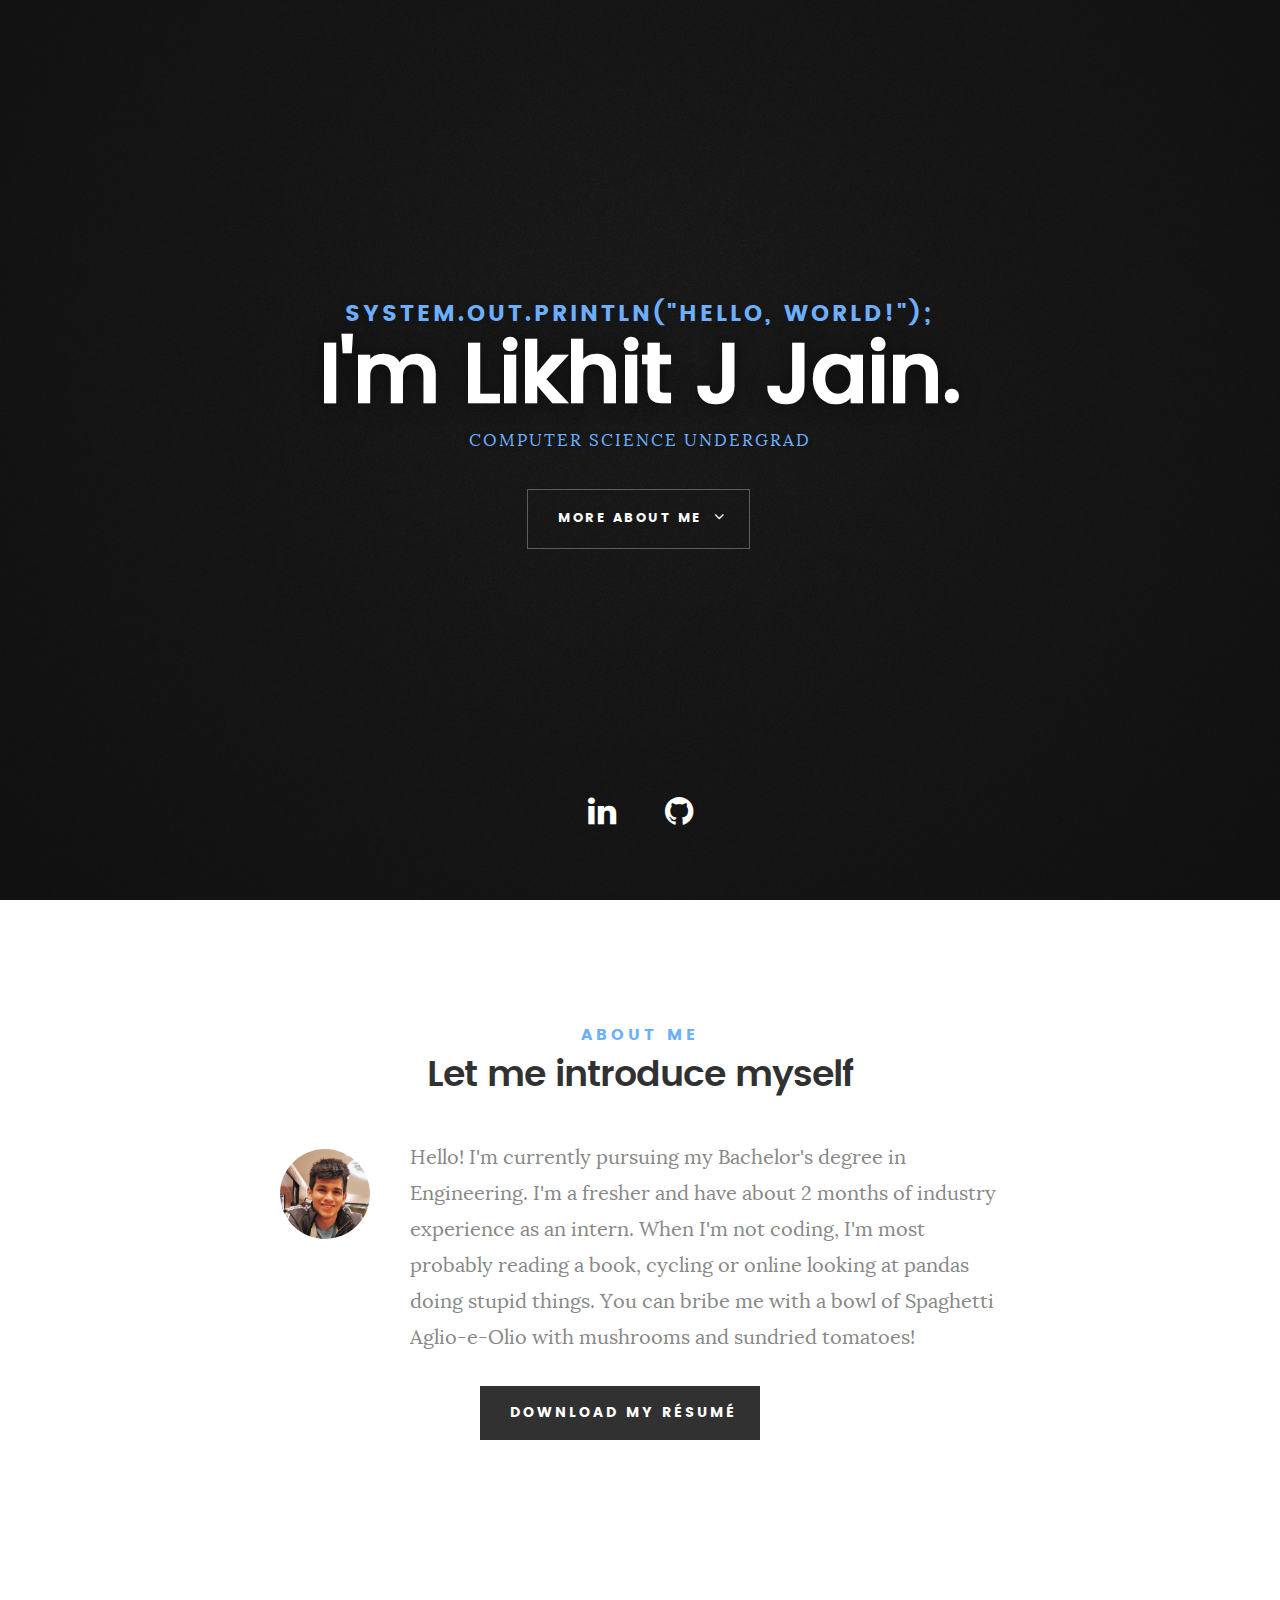
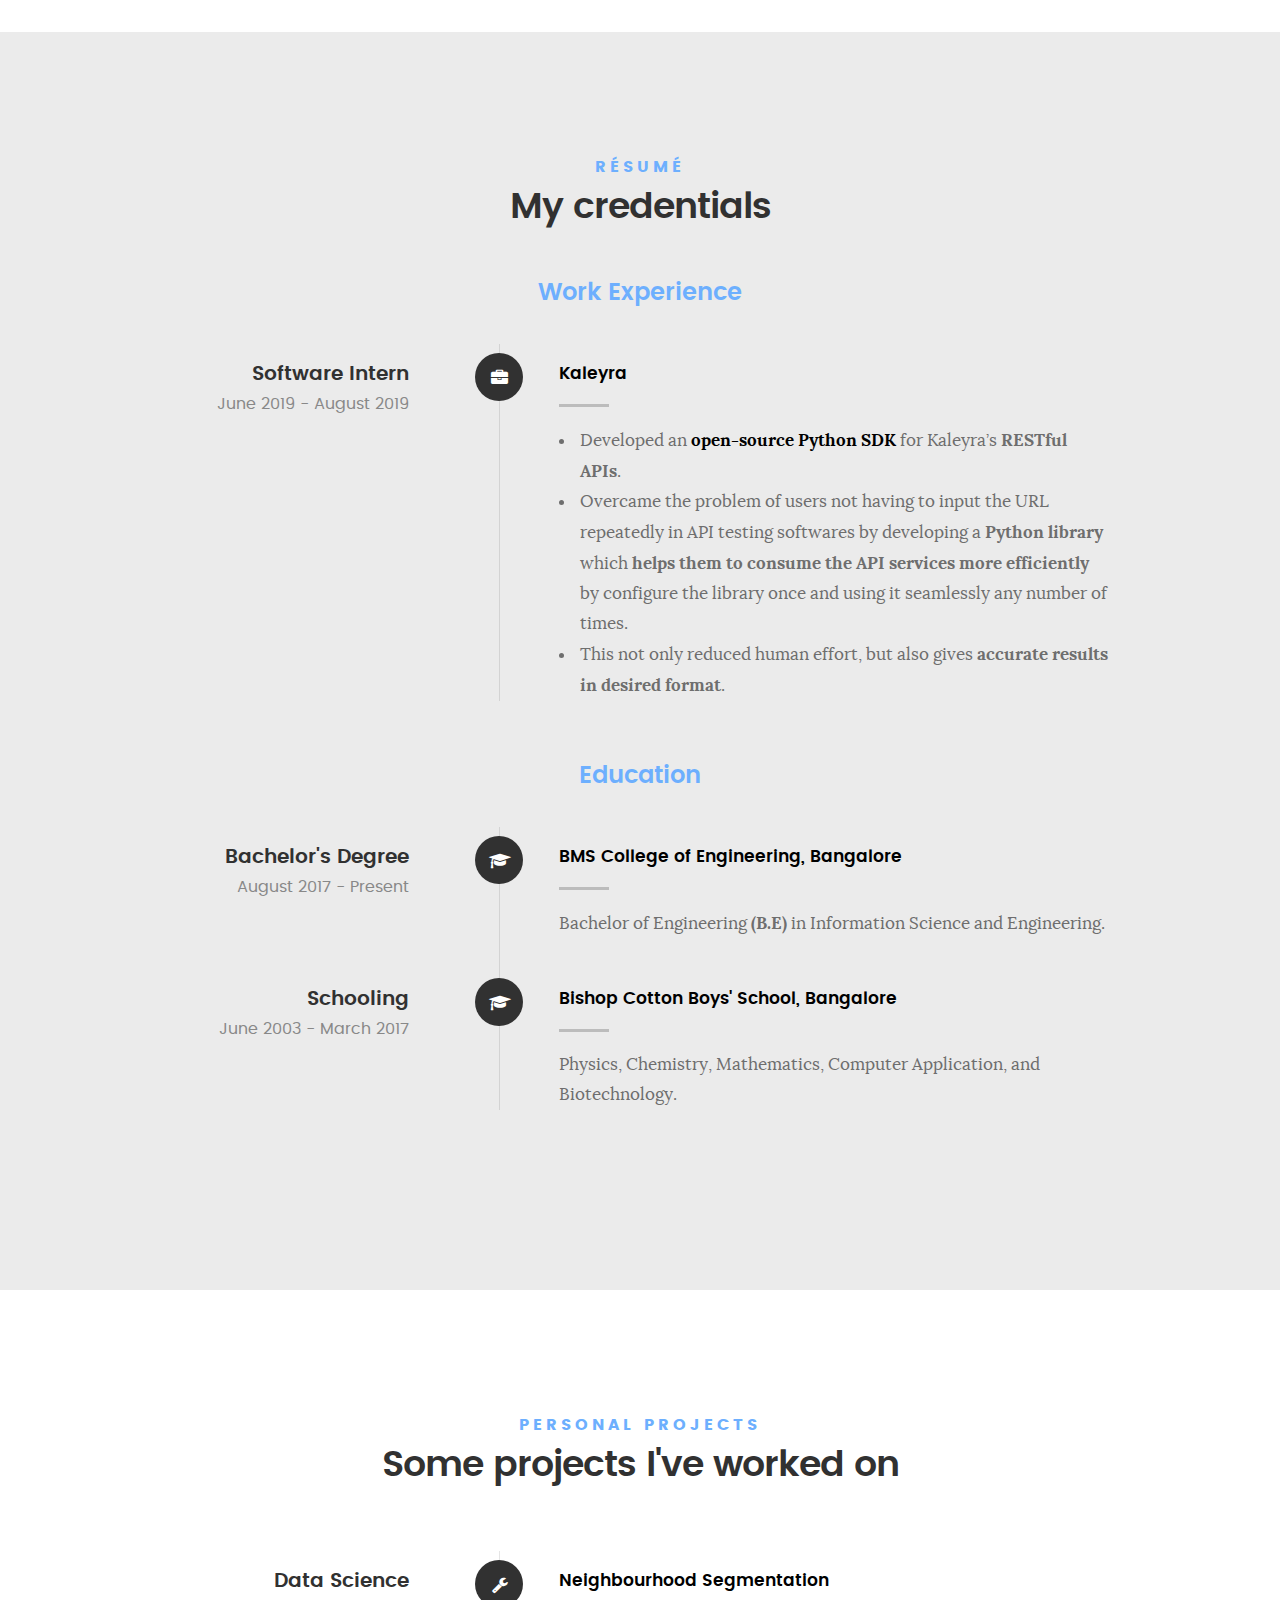
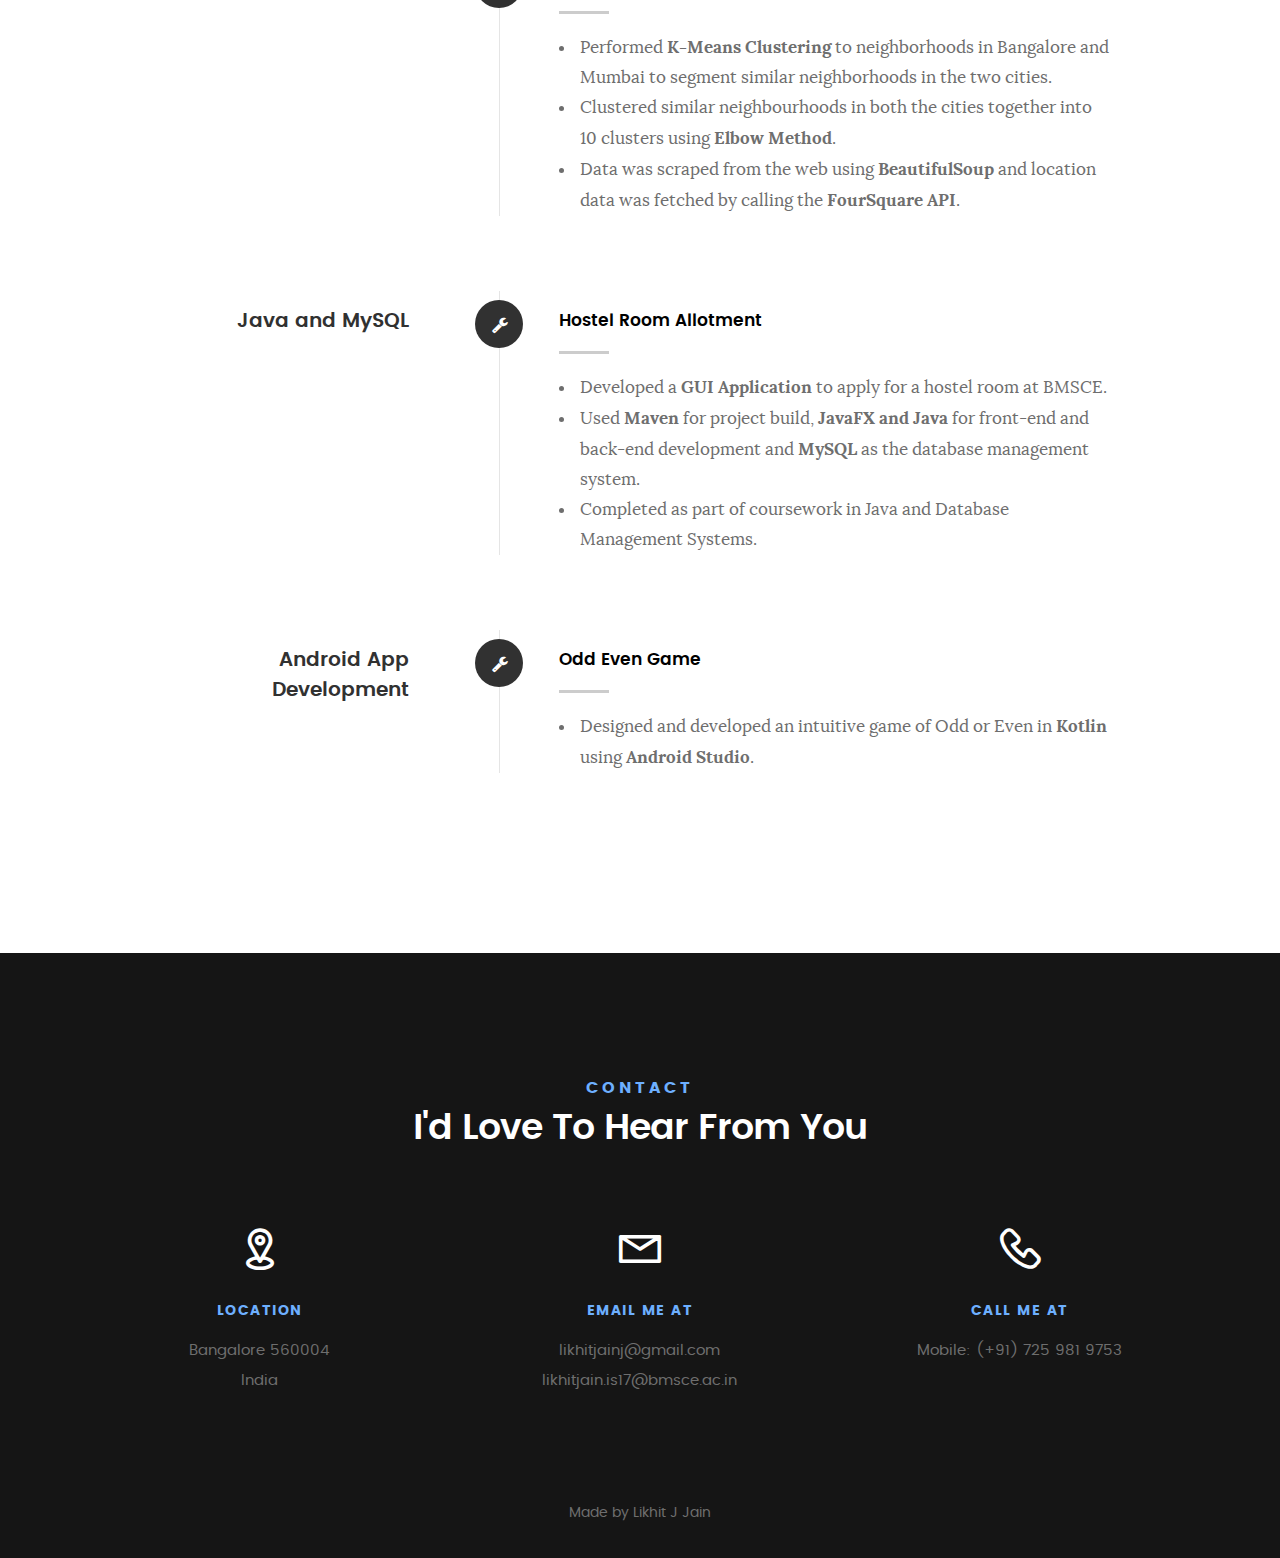
==== index.html @ abbf4047 "first commit" ====
<!DOCTYPE html>
<!--[if IE 8 ]><html class="no-js oldie ie8" lang="en"> <![endif]-->
<!--[if IE 9 ]><html class="no-js oldie ie9" lang="en"> <![endif]-->
<!--[if (gte IE 9)|!(IE)]><!--><html class="no-js" lang="en"> <!--<![endif]-->
<head>
   <meta charset="utf-8">
	<title>Likhit J Jain</title>
	<meta name="description" content="">  
	<meta name="author" content="">

	<meta name="viewport" content="width=device-width, initial-scale=1, maximum-scale=1">

   <link rel="stylesheet" href="css/base.css">  
   <link rel="stylesheet" href="css/main.css">
   <link rel="stylesheet" href="css/vendor.css">

	<link rel="apple-touch-icon" sizes="180x180" href="favicon/apple-touch-icon.png">
	<link rel="icon" type="image/png" sizes="32x32" href="favicon/favicon-32x32.png">
	<link rel="icon" type="image/png" sizes="16x16" href="favicon/favicon-16x16.png">

</head>

<body id="top">

<!-- ================================================INTRO========================================================== -->
   <section id="intro">
   	<div class="intro-overlay"></div>
   	<div class="intro-content">
   		<div class="row">
   			<div class="col-twelve">
	   			<h5>System.out.println("Hello, World!");</h5>
	   			<h1>I'm Likhit J Jain.</h1>
	   			<p class="intro-position">
	   				<span>Computer Science Undergrad </span>
	   			</p>
	   			<a class="button stroke smoothscroll" href="#about" title="">More About Me</a>
	   		</div>
   		</div>   		 		
   	</div>
   	<ul class="intro-social">
         <li><a href="https://www.linkedin.com/in/likhitjain/" target="_blank"> <i class="fa fa-linkedin"></i></a></li>
         <li><a href="https://github.com/thelikhit" target="_blank"> <i class="fa fa-github"></i></a></li>
      </ul>
   </section>

   <!-- =============================================ABOUT ME======================================================= -->
   <section id="about">
   	<div class="row section-intro">
   		<div class="col-twelve">
   			<h5>About Me</h5>
   			<h1>Let me introduce myself</h1>
   			<div class="intro-info">
   				<img src="images/profile-pic.png" alt="Profile Picture">
<!--				TODO: About me description-->
   				<p class="lead">Hello! I'm currently pursuing my Bachelor's degree in Engineering. I'm a fresher and have about 2 months of industry experience as an intern. When I'm not coding, I'm most probably reading a book, cycling or online looking at pandas doing stupid things. You can bribe me with a bowl of Spaghetti Aglio-e-Olio with mushrooms and sundried tomatoes!</p>
   			</div>
   		</div>
		<div class="row button-section">
			<div class="col-twelve">
				<a href="documents/Likhits_Resume_Online.pdf" title="Download my Résumé" class="button button-primary" download="LikhitJain_Resume">Download my Résumé </a>
			</div>
		</div>
   	</div>
   </section>

   <!--=====================================================RESUME================================================== -->
	<section id="resume" class="grey-section">
		<div class="row section-intro">
   		<div class="col-twelve">
   			<h5>Résumé</h5>
   			<h1>My credentials</h1>
   		</div>   		
   	</div>
   	<div class="row resume-timeline">
   		<div class="col-twelve resume-header">
   			<h2>Work Experience</h2>
   		</div>
   		<div class="col-twelve">
   			<div class="timeline-wrap">
   				<div class="timeline-block">
	   				<div class="timeline-ico">
	   					<i class="fa fa-briefcase"></i>
	   				</div>
	   				<div class="timeline-header">
	   					<h3>Software Intern</h3>
	   					<p>June 2019 - August 2019</p>
	   				</div>
	   				<div class="timeline-content">
	   					<h4> <a href="https://kaleyra.com" target="_blank"> Kaleyra </a> </h4>
						<ul>
							<li> Developed an <a href="https://github.com/kaleyra/kaleyra-python" target="_blank"> <b>open-source Python SDK</b> </a> for Kaleyra’s <b>RESTful APIs</b>. </li>
							<li> Overcame the problem of users not having to input the URL repeatedly in API testing softwares by developing a <b>Python library</b> which <b>helps them to consume the API services more efficiently</b> by configure the library once and using it seamlessly any number of times.</li>
							<li> This not only reduced human effort, but also gives <b>accurate results in desired format</b>.  </li>
						</ul>
	   				</div>
	   			</div>
   			</div>
   		</div>
   	</div>
   	<div class="row resume-timeline">
   		<div class="col-twelve resume-header">
   			<h2>Education</h2>
   		</div>
   		<div class="col-twelve">
   			<div class="timeline-wrap">
   				<div class="timeline-block">
	   				<div class="timeline-ico">
	   					<i class="fa fa-graduation-cap"></i>
	   				</div>
	   				<div class="timeline-header">
	   					<h3>Bachelor's Degree</h3>
	   					<p>August 2017 - Present</p>
	   				</div>
	   				<div class="timeline-content">
						<h4> <a href="https://bmsce.ac.in/" target="_blank"> BMS College of Engineering, Bangalore </a> </h4>
						<p> Bachelor of Engineering <b>(B.E)</b> in Information Science and Engineering.</p>
	   				</div>
	   			</div>
	   			<div class="timeline-block">
	   				<div class="timeline-ico">
	   					<i class="fa fa-graduation-cap"></i>
	   				</div>
	   				<div class="timeline-header">
						<h3>Schooling</h3>
	   					<p>June 2003 - March 2017 </p>
	   				</div>
	   				<div class="timeline-content">
						<h4> <a href="https://cottonboys.com/" target="_blank"> Bishop Cotton Boys' School, Bangalore  </a> </h4>
						<p> Physics, Chemistry, Mathematics, Computer Application, and Biotechnology. </p>
	   				</div>
	   			</div>
   			</div>
   		</div>
   	</div>
	</section>

<!--=============================================PERSONAL PROJECTS===================================================-->

	<section id="project" class="white-section">
		<div class="row section-intro">
			<div class="col-twelve">
				<h5>Personal Projects</h5>
				<h1>Some projects I've worked on</h1>
			</div>
		</div>
		<div class="row project-timeline">
			<div class="col-twelve resume-header">
			</div> <!-- /resume-header -->
			<div class="col-twelve">
				<div class="timeline-wrap">
					<div class="timeline-block">
						<div class="timeline-ico">
							<i class="fa fa-wrench"></i>
						</div>
						<div class="timeline-header">
							<h3>Data Science</h3>
							<p></p>
						</div>
						<div class="timeline-content">
							<h4> <a href="https://github.com/thelikhit/neighbourhood-segmentation" target="_blank">Neighbourhood Segmentation </a> </h4>
							<ul>
								<li> Performed <b>K-Means Clustering</b> to neighborhoods in Bangalore and Mumbai to segment similar neighborhoods in the two cities.
								<li> Clustered similar neighbourhoods in both the cities together into 10 clusters using <b>Elbow Method</b>.</li>
								<li> Data was scraped from the web using <b>BeautifulSoup</b> and location data was fetched by calling the <b>FourSquare API</b>. </li>
							</ul>
						</div>
					</div>
				</div>
			</div>
		</div>
		<div class="row project-timeline">
			<div class="col-twelve resume-header">
			</div>
			<div class="col-twelve">
				<div class="timeline-wrap">
					<div class="timeline-block">
						<div class="timeline-ico">
							<i class="fa fa-wrench"></i>
						</div>
						<div class="timeline-header">
							<h3>Java and MySQL</h3>
							<p></p>
						</div>
						<div class="timeline-content">
							<h4> <a href="https://github.com/thelikhit/hostel-room-allotment" target="_blank">Hostel Room Allotment </a> </h4>
							<ul>
								<li> Developed a <b>GUI Application</b> to apply for a hostel room at BMSCE.
								<li> Used <b>Maven</b> for project build, <b>JavaFX and Java</b> for front-end and back-end development and <b>MySQL</b> as the database management system. </li>
								<li> Completed as part of coursework in Java and Database Management Systems.</li>
							</ul>
						</div>
					</div>
				</div>
			</div>
		</div>
		<div class="row project-timeline">
			<div class="col-twelve resume-header">
			</div>
			<div class="col-twelve">
				<div class="timeline-wrap">
					<div class="timeline-block">
						<div class="timeline-ico">
							<i class="fa fa-wrench"></i>
						</div>
						<div class="timeline-header">
							<h3>Android App Development</h3>
							<p></p>
						</div>
						<div class="timeline-content">
							<h4> <a href="https://github.com/thelikhit/odd-even" target="_blank">Odd Even Game </a> </h4>
							<ul>
								<li> Designed and developed an intuitive game of Odd or Even in <b>Kotlin</b> using <b>Android Studio</b>.</li>
							</ul>
						</div>
					</div>
				</div>
			</div>
		</div>
	</section>

   <!-- ==================================================CONTACT================================================== -->
	<section id="contact">
		<div class="row section-intro">
   		<div class="col-twelve">
   			<h5>Contact</h5>
   			<h1>I'd Love To Hear From You</h1>
   			<p class="lead">
   		</div> 
   	</div>
   	<div class="row contact-info">
   		<div class="col-four tab-full">
   			<div class="icon">
   				<i class="icon-pin"></i>
   			</div>
   			<h5>Location</h5>
   			<p>
				Bangalore 560004 <br> India
            </p>
   		</div>
   		<div class="col-four tab-full collapse">
   			<div class="icon">
   				<i class="icon-mail"></i>
   			</div>
   			<h5>Email Me At</h5>
   			<p>likhitjainj@gmail.com<br>
			   	likhitjain.is17@bmsce.ac.in
			   </p>
   		</div>
   		<div class="col-four tab-full">
   			<div class="icon">
   				<i class="icon-phone"></i>
   			</div>
   			<h5>Call Me At</h5>
   			<p> Mobile: (+91) 725 981 9753</p>
   		</div>
   	</div>
	</section>


   <!-- ====================================================FOOTER================================================== -->
   <footer>
	   <div style="text-align: center;"> Made by Likhit J Jain</div>
   </footer>
</body>
</html>
---- css/base.css ----
html {
	font-family: sans-serif;
	-ms-text-size-adjust: 100%;
	-webkit-text-size-adjust: 100%;
}

body {
	margin: 0;
}

article,
aside,
details,
figcaption,
figure,
footer,
header,
hgroup,
main,
menu,
nav,
section,
summary {
	display: block;
}

audio,
canvas,
progress,
video {
	display: inline-block;
	vertical-align: baseline;
}

audio:not([controls]) {
	display: none;
	height: 0;
}

[hidden],
template {
	display: none;
}

a {
	background: transparent;
}

a:active,
a:hover {
	outline: 0;
}

abbr[title] {
	border-bottom: 1px dotted;
}

b,
strong {
	font-weight: bold;
}

dfn {
	font-style: italic;
}

h1 {
	font-size: 2em;
	margin: 0.67em 0;
}

mark {
	background: #ff0;
	color: #000;
}

small {
	font-size: 80%;
}

sub,
sup {
	font-size: 75%;
	line-height: 0;
	position: relative;
	vertical-align: baseline;
}

sup {
	top: -0.5em;
}

sub {
	bottom: -0.25em;
}

img {
	border: 0;
}

svg:not(:root) {
	overflow: hidden;
}

figure {
	margin: 1em 40px;
}

hr {
	-moz-box-sizing: content-box;
	box-sizing: content-box;
	height: 0;
}

pre {
	overflow: auto;
}

code,
kbd,
pre,
samp {
	font-family: monospace, monospace;
	font-size: 1em;
}

button,
input,
optgroup,
select,
textarea {
	color: inherit;
	font: inherit;
	margin: 0;
}

button {
	overflow: visible;
}

button,
select {
	text-transform: none;
}

button,
html input[type="button"],
input[type="reset"],
input[type="submit"] {
	-webkit-appearance: button;
	cursor: pointer;
}

button[disabled],
html input[disabled] {
	cursor: default;
}

button::-moz-focus-inner,
input::-moz-focus-inner {
	border: 0;
	padding: 0;
}

input {
	line-height: normal;
}

input[type="checkbox"],
input[type="radio"] {
	box-sizing: border-box;
	padding: 0;
}

input[type="number"]::-webkit-inner-spin-button,
input[type="number"]::-webkit-outer-spin-button {
	height: auto;
}

input[type="search"] {
	-webkit-appearance: textfield;
	-moz-box-sizing: content-box;
	-webkit-box-sizing: content-box;
	box-sizing: content-box;
}

input[type="search"]::-webkit-search-cancel-button,
input[type="search"]::-webkit-search-decoration {
	-webkit-appearance: none;
}

fieldset {
	border: 1px solid #c0c0c0;
	margin: 0 2px;
	padding: 0.35em 0.625em 0.75em;
}

legend {
	border: 0;
	padding: 0;
}

textarea {
	overflow: auto;
}

optgroup {
	font-weight: bold;
}

table {
	border-collapse: collapse;
	border-spacing: 0;
}

td,
th {
	padding: 0;
}

/** 
 * ===================================================================
 * 02. basic/base setup styles - (_basic.scss)
 *
 * ------------------------------------------------------------------- 
 */
html {
	font-size: 62.5%;
	box-sizing: border-box;
}

*,
*::before,
*::after {
	box-sizing: inherit;
}

body {
	font-weight: normal;
	line-height: 1;
	text-rendering: optimizeLegibility;
	word-wrap: break-word;
	-webkit-overflow-scrolling: touch;
	-webkit-text-size-adjust: none;
}

body,
input,
button {
	-moz-osx-font-smoothing: grayscale;
	-webkit-font-smoothing: antialiased;
}

/**
 * Media - (_basic.scss)
 * ------------------------------------------------------------------- 
 */
img,
video {
	max-width: 100%;
	height: auto;
}

/**
 * Typography resets - (_basic.scss)
 * ------------------------------------------------------------------- 
 */
div,
dl,
dt,
dd,
ul,
ol,
li,
h1,
h2,
h3,
h4,
h5,
h6,
pre,
form,
p,
blockquote,
th,
td {
	margin: 0;
	padding: 0;
}

h1,
h2,
h3,
h4,
h5,
h6 {
	-webkit-font-variant-ligatures: common-ligatures;
	-moz-font-variant-ligatures: common-ligatures;
	font-variant-ligatures: common-ligatures;
	text-rendering: optimizeLegibility;
}

em,
i {
	font-style: italic;
	line-height: inherit;
}

strong,
b {
	font-weight: bold;
	line-height: inherit;
}

small {
	font-size: 60%;
	line-height: inherit;
}

ol,
ul {
	list-style: none;
}

li {
	display: block;
}

/**
 * links - (_basic.scss)
 * ------------------------------------------------------------------- 
 */
a {
	text-decoration: none;
	line-height: inherit;
}

a img {
	border: none;
}

/**
 * inputs - (_basic.scss)
 * ------------------------------------------------------------------- 
 */
fieldset {
	margin: 0;
	padding: 0;
}

input[type="email"],
input[type="number"],
input[type="search"],
input[type="text"],
input[type="tel"],
input[type="url"],
input[type="password"],
textarea {
	-webkit-appearance: none;
	-moz-appearance: none;
	-ms-appearance: none;
	-o-appearance: none;
	appearance: none;
}

/** 
 * ===================================================================
 * 03. grid - (_grid.scss)
 *
 * ------------------------------------------------------------------- 
 */
.row {
	width: 94%;
	max-width: 1140px;
	margin: 0 auto;
}

.row:before,
.row:after {
	content: "";
	display: table;
}

.row:after {
	clear: both;
}

.row .row {
	width: auto;
	max-width: none;
	margin-left: -20px;
	margin-right: -20px;
}

[class*="col-"],
.bgrid {
	float: left;
}

[class*="col-"] + [class*="col-"].end {
	float: right;
}

[class*="col-"] {
	padding: 0 20px;
}

.col-one {
	width: 8.33333%;
}

.col-two,
.col-1-6 {
	width: 16.66667%;
}

.col-three,
.col-1-4 {
	width: 25%;
}

.col-four,
.col-1-3 {
	width: 33.33333%;
}

.col-five {
	width: 41.66667%;
}

.col-six,
.col-1-2 {
	width: 50%;
}

.col-seven {
	width: 58.33333%;
}

.col-eight,
.col-2-3 {
	width: 66.66667%;
}

.col-nine,
.col-3-4 {
	width: 75%;
}

.col-ten,
.col-5-6 {
	width: 83.33333%;
}

.col-eleven {
	width: 91.66667%;
}

.col-twelve,
.col-full {
	width: 100%;
}

/**
 * small screens - (_grid.scss)
 * --------------------------------------------------------------- 
 */
@media screen and (max-width:1024px) {
	.row .row {
		margin-left: -18px;
		margin-right: -18px;
	}

	[class*="col-"] {
		padding: 0 18px;
	}

}

/**
 * tablets - (_grid.scss)
 * --------------------------------------------------------------- 
 */
@media screen and (max-width:768px) {
	.row {
		width: auto;
		padding-left: 30px;
		padding-right: 30px;
	}

	.row .row {
		padding-left: 0;
		padding-right: 0;
		margin-left: -15px;
		margin-right: -15px;
	}

	[class*="col-"] {
		padding: 0 15px;
	}

	.tab-1-4 {
		width: 25%;
	}

	.tab-1-3 {
		width: 33.33333%;
	}

	.tab-1-2 {
		width: 50%;
	}

	.tab-2-3 {
		width: 66.66667%;
	}

	.tab-3-4 {
		width: 75%;
	}

	.tab-full {
		width: 100%;
	}

}

/**
 * large mobile devices - (_grid.scss)
 * --------------------------------------------------------------- 
 */
@media screen and (max-width:600px) {
	.row {
		padding-left: 25px;
		padding-right: 25px;
	}

	.row .row {
		margin-left: -10px;
		margin-right: -10px;
	}

	[class*="col-"] {
		padding: 0 10px;
	}

	.mob-1-4 {
		width: 25%;
	}

	.mob-1-2 {
		width: 50%;
	}

	.mob-3-4 {
		width: 75%;
	}

	.mob-full {
		width: 100%;
	}

}

/**
 * small mobile devices - (_grid.scss)
 * --------------------------------------------------------------- 
 */
@media screen and (max-width:400px) {
	.row .row {
		padding-left: 0;
		padding-right: 0;
		margin-left: 0;
		margin-right: 0;
	}

	[class*="col-"] {
		width: 100% !important;
		float: none !important;
		clear: both !important;
		margin-left: 0;
		margin-right: 0;
		padding: 0;
	}

	[class*="col-"] + [class*="col-"].end {
		float: none;
	}

}

/** 
 * ===================================================================
 * block grids - (_grid.scss)
 *
 * ------------------------------------------------------------------- 
 */
[class*="block-"]:before,
[class*="block-"]:after {
	content: "";
	display: table;
}

[class*="block-"]:after {
	clear: both;
}

.block-1-6 .bgrid {
	width: 16.66667%;
}

.block-1-4 .bgrid {
	width: 25%;
}

.block-1-3 .bgrid {
	width: 33.33333%;
}

.block-1-2 .bgrid {
	width: 50%;
}

/**
 * Clearing for block grid columns. Allow columns with 
 * different heights to align properly.
 */
.block-1-6 .bgrid:nth-child(6n+1),
.block-1-4 .bgrid:nth-child(4n+1),
.block-1-3 .bgrid:nth-child(3n+1),
.block-1-2 .bgrid:nth-child(2n+1) {
	clear: both;
}

/**
 * small screens - (_grid.scss)
 * --------------------------------------------------------------- 
 */
@media screen and (max-width:1024px) {
	.block-s-1-6 .bgrid {
		width: 16.66667%;
	}

	.block-s-1-4 .bgrid {
		width: 25%;
	}

	.block-s-1-3 .bgrid {
		width: 33.33333%;
	}

	.block-s-1-2 .bgrid {
		width: 50%;
	}

	.block-s-full .bgrid {
		width: 100%;
		clear: both;
	}

	[class*="block-s-"] .bgrid:nth-child(n) {
		clear: none;
	}

	.block-s-1-6 .bgrid:nth-child(6n+1),
	.block-s-1-4 .bgrid:nth-child(4n+1),
	.block-s-1-3 .bgrid:nth-child(3n+1),
	.block-s-1-2 .bgrid:nth-child(2n+1) {
		clear: both;
	}

}

/**
 * tablets - (_grid.scss)
 * --------------------------------------------------------------- 
 */
@media screen and (max-width:768px) {
	.block-tab-1-6 .bgrid {
		width: 16.66667%;
	}

	.block-tab-1-4 .bgrid {
		width: 25%;
	}

	.block-tab-1-3 .bgrid {
		width: 33.33333%;
	}

	.block-tab-1-2 .bgrid {
		width: 50%;
	}

	.block-tab-full .bgrid {
		width: 100%;
		clear: both;
	}

	[class*="block-tab-"] .bgrid:nth-child(n) {
		clear: none;
	}

	.block-tab-1-6 .bgrid:nth-child(6n+1),
	.block-tab-1-4 .bgrid:nth-child(4n+1),
	.block-tab-1-3 .bgrid:nth-child(3n+1),
	.block-tab-1-2 .bgrid:nth-child(2n+1) {
		clear: both;
	}

}

/**
 * large mobile devices - (_grid.scss)
 * --------------------------------------------------------------- 
 */
@media screen and (max-width:600px) {
	.block-mob-1-6 .bgrid {
		width: 16.66667%;
	}

	.block-mob-1-4 .bgrid {
		width: 25%;
	}

	.block-mob-1-3 .bgrid {
		width: 33.33333%;
	}

	.block-mob-1-2 .bgrid {
		width: 50%;
	}

	.block-mob-full .bgrid {
		width: 100%;
		clear: both;
	}

	[class*="block-mob-"] .bgrid:nth-child(n) {
		clear: none;
	}

	.block-mob-1-6 .bgrid:nth-child(6n+1),
	.block-mob-1-4 .bgrid:nth-child(4n+1),
	.block-mob-1-3 .bgrid:nth-child(3n+1),
	.block-mob-1-2 .bgrid:nth-child(2n+1) {
		clear: both;
	}

}

/**
 * stack on small mobile devices - (_grid.scss)
 * --------------------------------------------------------------- 
 */
@media screen and (max-width:400px) {
	.stack .bgrid {
		width: 100% !important;
		float: none !important;
		clear: both !important;
		margin-left: 0;
		margin-right: 0;
	}

}

/** 
 * ===================================================================
 * 04. MISC  - (_grid.scss)
 *
 * ------------------------------------------------------------------- 
 */

/**
 * Clearing - (http://nicolasgallagher.com/micro-clearfix-hack/
 */
.group:before,
.group:after {
	content: "";
	display: table;
}

.group:after {
	clear: both;
}

/**
 * Misc Helper Styles 
 */
.hide {
	display: none;
}

.invisible {
	visibility: hidden;
}

.antialiased {
	-webkit-font-smoothing: antialiased;
	-moz-osx-font-smoothing: grayscale;
}

.remove-bottom {
	margin-bottom: 0;
}

.half-bottom {
	margin-bottom: 1.5rem !important;
}

.add-bottom {
	margin-bottom: 3rem !important;
}

.no-border {
	border: none;
}

.full-width {
	width: 100%;
}

.text-center {
	text-align: center;
}

.text-left {
	text-align: left;
}

.text-right {
	text-align: right;
}

.pull-left {
	float: left;
}

.pull-right {
	float: right;
}

.align-center {
	margin-left: auto;
	margin-right: auto;
	text-align: center;
}
---- css/main.css ----
@import url("fonts.css");
@import url("font-awesome/css/font-awesome.min.css");
@import url("micons/micons.css");

html {
	font-size: 10px;
	scroll-behavior: smooth;
}

@media only screen and (max-width:1024px) {
	html {
		font-size: 9.411764705882353px;
	}
}
@media only screen and (max-width:768px) {
	html {
		font-size: 10px;
	}
}
@media only screen and (max-width:400px) {
	html {
		font-size: 9.411764705882353px;
	}
}

html, body {
	height: 100%;
}
body {
	background: #151515;
	font-family: "lora-regular", serif;
	font-size: 1.7rem;
	line-height: 3rem;
	color: #6e6e6e;
	animation: fadeInAnimation ease 3s;
	animation-iteration-count: 1;
	animation-fill-mode: forwards;
}

@keyframes fadeInAnimation {
	0% {
		opacity: 0;
	}
	100% {
		opacity: 1;
	}
}

a, a:visited {
	color: #000000;
	-moz-transition: all 0.3s ease-in-out;
	-o-transition: all 0.3s ease-in-out;
	-webkit-transition: all 0.3s ease-in-out;
	-ms-transition: all 0.3s ease-in-out;
	transition: all 0.3s ease-in-out;
}
a:hover, a:active {
	color: #6DAFFE;
	outline: 0;
}

.a:focus {
	color: #FFFFFF;
  }

h1, h2, h3, h4, h5, h6, .h01, .h02, .h03, .h04, .h05, .h06 {
	font-family: "poppins-semibold", sans-serif;
	color: #313131;
	font-style: normal;
	text-rendering: optimizeLegibility;
	margin-bottom: 2.1rem;
}
h3, .h03, h4, .h04 {
	margin-bottom: 1.8rem;
}
h5, .h05, h6, .h06 {
	font-family: "poppins-bold";
	margin-bottom: 1.2rem;
}
h1, .h01 {
	font-size: 3.1rem;
	line-height: 1.355;
	letter-spacing: -.1rem;
}
@media only screen and (max-width:600px) {
	h1, .h01 {
		font-size: 2.6rem;
		letter-spacing: -.07rem;
	}
}
h2, .h02 {
	font-size: 2.4rem;
	line-height: 1.25;
}
h3, .h03 {
	font-size: 2rem;
	line-height: 1.5;
}
h4, .h04 {
	font-size: 1.7rem;
	line-height: 1.765;
}
h5, .h05 {
	font-size: 1.4rem;
	line-height: 1.714;
	text-transform: uppercase;
	letter-spacing: .15rem;
}
h6, .h06 {
	font-size: 1.3rem;
	line-height: 1.846;
	text-transform: uppercase;
	letter-spacing: .15rem;
}
p img {
	margin: 0;
}
p.lead {
	font-family: "lora-regular", serif;
	font-size: 2rem;
	line-height: 1.8;
	color: #888888;
}
@media only screen and (max-width:768px) {
	p.lead {
		font-size: 1.7rem;
	}
}
em, i, strong, b {
	font-size: 1.7rem;
	line-height: 3rem;
	font-style: normal;
	font-weight: normal;
}
em, i {
	font-family: "lora-italic", serif;
}
strong, b {
	font-family: "lora-bold", serif;
}
small {
	font-size: 1.2rem;
	line-height: inherit;
}
blockquote {
	margin: 3rem 0;
	padding-left: 4rem;
	position: relative;
}
blockquote:before {
	content: "\201C";
	font-size: 8rem;
	line-height: 0px;
	margin: 0;
	color: #313131;
	font-family: arial, sans-serif;
	position: absolute;
	top: 3rem;
	left: 0;
}
blockquote p {
	font-family: georgia, serif;
	font-style: italic;
	padding: 0;
	font-size: 1.9rem;
	line-height: 1.737;
}
blockquote cite {
	display: block;
	font-size: 1.3rem;
	font-style: normal;
	line-height: 1.616;
}
blockquote cite:before {
	content: "\2014 \0020";
}
blockquote cite a, blockquote cite a:visited {
	color: #888888;
	border: none;
}
abbr {
	font-family: "poppins-bold", serif;
	font-variant: small-caps;
	text-transform: lowercase;
	letter-spacing: .05rem;
	color: #888888;
}
var, kbd, samp, code, pre {
	font-family: Consolas, "Andale Mono", Courier, "Courier New", monospace;
}
pre {
	padding: 2.4rem 3rem 3rem;
	background: #F1F1F1;
}
code {
	font-size: 1.4rem;
	margin: 0 .2rem;
	padding: .3rem .6rem;
	white-space: nowrap;
	background: #F1F1F1;
	border: 1px solid #E1E1E1;
	border-radius: 3px;
}
pre > code {
	display: block;
	white-space: pre;
	line-height: 2;
	padding: 0;
	margin: 0;
}
pre.prettyprint > code {
	border: none;
}
del {
	text-decoration: line-through;
}
abbr[title], dfn[title] {
	border-bottom: 1px dotted;
	cursor: help;
}
mark {
	background: #FFF49B;
	color: #000;
}
hr {
	border: solid #d2d2d2;
	border-width: 1px 0 0;
	clear: both;
	margin: 2.4rem 0 1.5rem;
	height: 0;
}

ol {
	list-style: decimal;
}
ul {
	list-style: disc;
}
li {
	display: list-item;
}
ol, ul {
	margin-left: 1.7rem;
}
ul li {
	padding-left: .4rem;
}
ul ul, ul ol, ol ol, ol ul {
	margin: .6rem 0 .6rem 1.7rem;
}
ul.disc li {
	display: list-item;
	list-style: none;
	padding: 0 0 0 .8rem;
	position: relative;
}
ul.disc li::before {
	content: "";
	display: inline-block;
	width: 8px;
	height: 8px;
	border-radius: 50%;
	background: #6DAFFE;
	position: absolute;
	left: -17px;
	top: 11px;
	vertical-align: middle;
}
dt {
	margin: 0;
	color: #6DAFFE;
}
dd {
	margin: 0 0 0 2rem;
}

button, .button {
	margin-bottom: 1.2rem;
}
fieldset {
	margin-bottom: 1.5rem;
}
input,
textarea,
select,
pre,
blockquote,
figure,
table,
p,
ul,
ol,
dl,
form,
.fluid-video-wrapper,
.ss-custom-select {
	margin-bottom: 3rem;
}

::-webkit-input-placeholder {
	color: #a1a1a1;
}
:-moz-placeholder {
	color: #a1a1a1;  /* Firefox 18- */
}
::-moz-placeholder {
	color: #a1a1a1;  /* Firefox 19+ */
}
:-ms-input-placeholder {
	color: #a1a1a1;
}
.placeholder {
	color: #a1a1a1 !important;
}

.button,
a.button,
button,
input[type="submit"],
input[type="reset"],
input[type="button"] {
	display: inline-block;
	font-family: "poppins-bold", sans-serif;
	font-size: 1.4rem;
	text-transform: uppercase;
	letter-spacing: .3rem;
	height: 5.4rem;
	line-height: 5.4rem;
	padding: 0 3rem;
	margin: 0 .3rem 1.2rem 0;
	background: #d8d8d8;
	color: #313131;
	text-decoration: none;
	cursor: pointer;
	text-align: center;
	white-space: nowrap;
	border: none;
	-moz-transition: all 0.3s ease-in-out;
	-o-transition: all 0.3s ease-in-out;
	-webkit-transition: all 0.3s ease-in-out;
	-ms-transition: all 0.3s ease-in-out;
	transition: all 0.3s ease-in-out;
}
.button:hover,
a.button:hover,
button:hover,
input[type="submit"]:hover,
input[type="reset"]:hover,
input[type="button"]:hover,
.button:focus,
button:focus,
input[type="submit"]:focus,
input[type="reset"]:focus,
input[type="button"]:focus {
	background: #bebebe;
	color: #000000;
	outline: 0;
}
.button.button-primary,
a.button.button-primary,
button.button-primary,
input[type="submit"].button-primary,
input[type="reset"].button-primary,
input[type="button"].button-primary {
	background: #313131;
	color: #FFFFFF;
}
.button.button-primary:hover,
a.button.button-primary:hover,
button.button-primary:hover,
input[type="submit"].button-primary:hover,
input[type="reset"].button-primary:hover,
input[type="button"].button-primary:hover,
.button.button-primary:focus,
button.button-primary:focus,
input[type="submit"].button-primary:focus,
input[type="reset"].button-primary:focus,
input[type="button"].button-primary:focus {
	background: #1f1f1f;
}
button.full-width, .button.full-width {
	width: 100%;
	margin-right: 0;
}
button.medium, .button.medium {
	height: 5.7rem !important;
	line-height: 5.7rem !important;
	padding: 0 1.8rem !important;
}
button.large, .button.large {
	height: 6rem !important;
	line-height: 6rem !important;
	padding: 0rem 3rem !important;
}
button.stroke, .button.stroke {
	background: transparent !important;
	border: 1px solid #6DAFFE;
	line-height: 4.8rem;
}
button.stroke.medium, .button.stroke.medium {
	line-height: 5.1rem !important;
}
button.stroke.large, .button.stroke.large {
	line-height: 5.4rem !important;
}
button.stroke:hover, .button.stroke:hover {
	border: 2px solid #6DAFFE;
	color: #6DAFFE;
}
button::-moz-focus-inner, input::-moz-focus-inner {
	border: 0;
	padding: 0;
}

.grey-section {
	background: #ebebeb;
}
.grey-section p.lead {
	color: #7d7d7d;
}
.white-section {
	background: #ebebeb;
}
.white-section p.lead {
	color: #ebebeb;
}
.section-intro {
	max-width: 700px;
	margin-left: auto;
	margin-right: auto;
	text-align: center;
	margin-bottom: 3.6rem;
	position: relative;
}
.section-intro h1 {
	font-family: "poppins-semibold", serif;
	font-size: 3.6rem;
	color: #313131;
	line-height: 1.25;
	margin-bottom: 1.2rem;
}
.section-intro h5 {
	color: #6DAFFE;
	font-size: 1.6rem;
	line-height: 1.875;
	margin-bottom: 0.3rem;
	letter-spacing: .4rem;
}

/**
 * responsive:
 * common styles
 * -------------------------------------------------------------------
 */
@media only screen and (max-width:768px) {
	.section-intro {
		max-width: 650px;
	}
	.section-intro h1 {
		font-size: 3rem;
	}
}
@media only screen and (max-width:600px) {
	.section-intro h1 {
		font-size: 2.6rem;
	}
	.section-intro h5 {
		font-size: 1.5rem;
		letter-spacing: .3rem;
	}
}
@media only screen and (max-width:400px) {
	.section-intro h1 {
		font-size: 2.4rem;
	}
}


/**
 * ===================================================================
 * 09. header styles - (_layout.scss)
 *
 * -------------------------------------------------------------------
 */
header {
	position: fixed;
	width: 100%;
	min-height: 66px;
	z-index: 600;
}
header .row {
	position: relative;
	min-height: 66px;
}
header .top-bar {
	display: block;
	background: #000000;
	min-width: 220px;
	min-height: 66px;
	position: absolute;
	left: 90px;
	top: 0;
}
header .logo {
	float: left;
	margin-left: 20px;
	margin-right: 50px;
	margin-top: 25px;
	position: relative;
}
header .logo a {
	display: block;
	margin: 0;
	padding: 0;
	border: none;
	font: 0/0 a;
	text-shadow: none;
	color: transparent;
	width: 92px;
	height: 15px;
	background: url("../images/logo.png") no-repeat center;
	background-size: 92px 15px;
}

/**
 * menu toggle - (_layout.css)
 * -------------------------------------------------------------------
 */
.menu-toggle {
	float: left;
	width: 40px;
	height: 40px;
	margin-left: 20px;
	margin-top: 13px;
	display: block;
	position: relative;
}
.menu-toggle span {
	display: block;
	background-color: #6DAFFE;
	width: 24px;
	height: 3px;
	margin-top: -1.5px;
	font: 0/0 a;
	text-shadow: none;
	color: transparent;
	position: absolute;
	right: 8px;
	top: 50%;
	bottom: auto;
	left: auto;
	-moz-transition: background 0.2s ease-in-out;
	-o-transition: background 0.2s ease-in-out;
	-webkit-transition: background 0.2s ease-in-out;
	-ms-transition: background 0.2s ease-in-out;
	transition: background 0.2s ease-in-out;
}
.menu-toggle span::before, .menu-toggle span::after {
	content: '';
	width: 100%;
	height: 100%;
	background-color: inherit;
	position: absolute;
	left: 0;
	-moz-transition-duration: 0.2s, 0.2s;
	-o-transition-duration: 0.2s, 0.2s;
	-webkit-transition-duration: 0.2s, 0.2s;
	-ms-transition-duration: 0.2s, 0.2s;
	transition-duration: 0.2s, 0.2s;
	-moz-transition-delay: 0.2s, 0s;
	-o-transition-delay: 0.2s, 0s;
	-webkit-transition-delay: 0.2s, 0s;
	-ms-transition-delay: 0.2s, 0s;
	transition-delay: 0.2s, 0s;
}
.menu-toggle span::before {
	top: -8px;
	-moz-transition-property: top, transform;
	-o-transition-property: top, transform;
	-webkit-transition-property: top, transform;
	-ms-transition-property: top, transform;
	transition-property: top, transform;
}
.menu-toggle span::after {
	bottom: -8px;
	-moz-transition-property: bottom, transform;
	-o-transition-property: bottom, transform;
	-webkit-transition-property: bottom, transform;
	-ms-transition-property: bottom, transform;
	transition-property: bottom, transform;
}

/* is clicked */
.menu-toggle.is-clicked span {
	background-color: rgba(255, 0, 119, 0);
}
.menu-toggle.is-clicked span::before, .menu-toggle.is-clicked span::after {
	background-color: #6DAFFE;
	-moz-transition-delay: 0s, 0.2s;
	-o-transition-delay: 0s, 0.2s;
	-webkit-transition-delay: 0s, 0.2s;
	-ms-transition-delay: 0s, 0.2s;
	transition-delay: 0s, 0.2s;
}
.menu-toggle.is-clicked span::before {
	top: 0;
	-webkit-transform: rotate(45deg);
	-ms-transform: rotate(45deg);
	transform: rotate(45deg);
}
.menu-toggle.is-clicked span::after {
	bottom: 0;
	-webkit-transform: rotate(-45deg);
	-ms-transform: rotate(-45deg);
	transform: rotate(-45deg);
}

/* navigation panel */
#main-nav-wrap {
	display: block;
	width: 100%;
	font-family: "poppins-medium", sans-serif;
	font-size: 1.5rem;
	position: absolute;
	top: 100%;
	left: 0;
}

/* dropdown nav */
.main-navigation {
	background: #000000;
	padding: 24px 30px 42px;
	margin: 0;
	width: 100%;
	height: auto;
	clear: both;
	display: none;
}
.main-navigation > li {
	display: block;
	height: auto;
	text-align: left;
	padding: 0;
}
.main-navigation li a {
	display: block;
	color: #FFFFFF;
	width: auto;
	padding: 15px 0;
	line-height: 16px;
	border: none;
}
.main-navigation li a:hover {
	color: #6DAFFE;
	padding-left: 1rem;
}
.main-navigation li.current > a {
	background: none;
	color: #6DAFFE;
}

#intro {
	-webkit-background-size: cover;
	-moz-background-size: cover;
	background-size: cover;
	background: #151515 url(../images/intro-bg.jpg) no-repeat fixed center bottom;
	width: 100%;
	height: 100%;
	min-height: 720px;
	display: table;
	position: relative;
	text-align: center;
}
.intro-overlay {
	position: absolute;
	top: 0;
	left: 0;
	width: 100%;
	height: 100%;
	background: #111111;
	opacity: .85;
}

.intro-content {
	display: table-cell;
	vertical-align: middle;
	text-align: center;
	-webkit-transform: translateY(-2.1rem);
	-ms-transform: translateY(-2.1rem);
	transform: translateY(-2.1rem);
}
.intro-content h1 {
	color: #FFFFFF;
	font-family: "poppins-medium", sans-serif;
	font-size: 8.4rem;
	line-height: 1.071;
	max-width: 900px;
	margin-top: 0;
	margin-bottom: .6rem;
	margin-left: auto;
	margin-right: auto;
	text-shadow: 0 0 20px rgba(0, 0, 0, 0.5);
}
.intro-content h5 {
	color: #6DAFFE;
	font-family: "poppins-bold", sans-serif;
	font-size: 2.3rem;
	line-height: 1.565;
	margin-bottom: 0;
	text-transform: uppercase;
	letter-spacing: .3rem;
	text-shadow: 0 0 6px rgba(0, 0, 0, 0.2);
}
.intro-content .intro-position {
	font-family: "lora-regular", serif;
	font-size: 1.7rem;
	line-height: 2.4rem;
	text-transform: uppercase;
	letter-spacing: .2rem;
	color: #6DAFFE;
	text-shadow: 0 0 6px rgba(0, 0, 0, 0.2);
}
.intro-content .intro-position span {
	display: inline-block;
}
.intro-content .intro-position span::after {
	text-align: center;
	display: inline-block;
	padding: 0 8px 0 14px;
	color: rgba(255, 255, 255, 0.3);
}
.intro-content .intro-position span:first-child::before {
	text-align: center;
	display: inline-block;
	padding: 0 14px 0 8px;
	color: rgba(255, 255, 255, 0.3);
}
.intro-content .button {
	color: #FFFFFF !important;
	border-color: rgba(255, 255, 255, 0.3);
	height: 6rem !important;
	line-height: 5.4rem !important;
	padding: 0 3.5rem 0 3rem !important;
	margin-top: .6rem;
	font-size: 1.3rem;
	text-transform: uppercase;
	letter-spacing: .25rem;
}
.intro-content .button:hover, .intro-content .button:focus {
	border-color: #6DAFFE;
}
.intro-content .button::after {
	display: inline-block;
	content: "\f107";
	font-family: fontAwesome;
	font-size: 1.6rem;
	line-height: inherit;
	text-align: center;
	position: relative;
	left: 1.2rem;
}

.intro-social {
	display: block;
	position: absolute;
	width: 100%;
	left: 0;
	bottom: 7.2rem;
	font-size: 3.3rem;
	margin: 0;
	padding: 0;
}
.intro-social li {
	display: inline-block;
	margin: 0 20px;
	padding: 0;
}
.intro-social li a, .intro-social li a:visited {
	color: #FFFFFF;
}
.intro-social li a:hover {
	color: #6DAFFE;
}

.intro-social li a:focus {
	color: #FFFFFF;
}

@media only screen and (max-width:1024px) {
	.intro-content h1 {
		font-size: 7.6rem;
	}
	.intro-social {
		font-size: 3rem;
	}
	.intro-social li {
		margin: 0 15px;
	}
}
@media only screen and (max-width:768px) {
	#intro {
		min-height: 660px;
	}
	.intro-content h1 {
		font-size: 5.2rem;
	}
	.intro-content h5 {
		font-size: 1.8rem;
	}
	.intro-content .intro-position {
		font-size: 1.3rem;
	}
	.intro-social {
		font-size: 2.5rem;
	}
	.intro-social li {
		margin: 0 10px;
	}
}
@media only screen and (max-width:600px) {
	#intro {
		min-height: 600px;
	}
	.intro-content h1 {
		font-size: 4.6rem;
		margin-bottom: .6rem;
	}
	.intro-content h5 {
		font-size: 1.5rem;
		margin-bottom: .3rem;
		letter-spacing: .2rem;
	}
	.intro-content .intro-position {
		font-size: 1.2rem;
	}
	.intro-content .intro-position span {
		padding: 0 .6rem;
	}
	.intro-content .intro-position span::before, .intro-content .intro-position span::after {
		display: none !important;
	}
	.intro-social {
		font-size: 2.4rem;
	}
}


#about {
	background: #FFFFFF;
	padding-top: 12rem;
	padding-bottom: 15rem;
}
#about .section-intro {
	margin-bottom: 3rem;
}

.intro-info {
	margin-top: 4.2rem;
	margin-right: -30px;
	margin-left: -30px;
}
.intro-info img {
	height: 9rem;
	width: 9rem;
	border-radius: 50%;
	margin: .9rem 0 0 0;
	float: left;
}
.intro-info .lead {
	text-align: left;
	padding-left: 13rem;
}

.about-content {
	position: relative;
	text-align: left;
	max-width: 850px;
	margin-bottom: 3.6rem;
}
.about-content h3 {
	font-family: "poppins-bold", sans-serif;
	font-size: 1.8rem;
	text-transform: uppercase;
	letter-spacing: .25rem;
}
.about-content .info-list {
	list-style: none;
	margin-left: 0;
}
.about-content .info-list li {
	padding: 0 0 1.5rem 0;
	margin-bottom: .6rem;
}
.about-content .info-list li strong {
	font-family: "poppins-bold", sans-serif;
	color: #313131;
	text-transform: uppercase;
	letter-spacing: .2rem;
	font-size: 1.5rem;
	line-height: 3rem;
}
.about-content .info-list li span {
	display: block;
	font-family: "poppins-regular", sans-serif;
	color: #888888;
	font-size: 1.5rem;
	line-height: 1;
}
.about-content .skill-bars {
	margin-top: 6rem;
}

.button-section {
	text-align: center;
}
.button-section .button {
	width: 280px;
}
.button-section [class*="col-"] .button:first-child {
	margin-right: 4rem;
}

@media only screen and (max-width:1024px) {
	.intro-info {
		margin-right: 0;
		margin-left: 0;
	}
}
@media only screen and (max-width:768px) {
	.intro-info img {
		height: 7.8rem;
		width: 7.8rem;
	}
	.intro-info .lead {
		padding-left: 11rem;
	}
	.about-content h3 {
		text-align: center;
	}
	.about-content .info-list, .about-content .skill-bars {
		margin-bottom: 4.2rem;
	}
	.button-section .button {
		width: 100%;
		margin-bottom: 3rem;
	}
	.button-section [class*="col-"] .button:first-child {
		margin-right: 0;
	}
}
@media only screen and (max-width:600px) {
	.intro-info {
		text-align: center;
		margin-top: 3rem;
	}
	.intro-info img {
		height: 6.6rem;
		width: 6.6rem;
		float: none;
		display: inline-block;
	}
	.intro-info .lead {
		padding-left: 0;
		text-align: center;
	}
}

#resume {
	padding-top: 12rem;
	padding-bottom: 12rem;
}

#resume .resume-header {
	text-align: center;
}
#resume .resume-header h2 {
	color: #6DAFFE;
}

#resume .resume-timeline {
	max-width: 980px;
}
#resume .timeline-wrap {
	position: relative;
	margin-top: 1.5rem;
	margin-bottom: 6rem;
}
#resume .timeline-wrap::before {
	content: "";
	display: block;
	width: 1px;
	height: 100%;
	background: rgba(0, 0, 0, 0.1);
	position: absolute;
	left: 35%;
	top: 0;
}
#resume .timeline-block {
	position: relative;
	padding-top: 1.5rem;
}

#resume .timeline-ico {
	height: 4.8rem;
	width: 4.8rem;
	line-height: 4.8rem;
	background: #313131;
	border-radius: 50%;
	text-align: center;
	color: #FFFFFF;
	position: absolute;
	left: 35%;
	top: .9rem;
	margin-left: -2.4rem;
}
#resume .timeline-ico i {
	position: relative;
	left: .05rem;
	top: .2rem;
}

#resume .timeline-header {
	float: left;
	width: 35%;
	padding-right: 90px;
	text-align: right;
}
#resume .timeline-header h3 {
	margin-bottom: 0;
}
#resume .timeline-header p {
	font-family: "poppins-regular", sans-serif;
	font-size: 1.6rem;
	color: #888888;
}
#resume .timeline-content {
	margin-left: 35%;
	padding-left: 60px;
}
#resume .timeline-content h4 {
	position: relative;
	padding-bottom: 1.8rem;
}
#resume .timeline-content h4::after {
	content: "";
	display: block;
	height: 3px;
	width: 50px;
	background: rgba(0, 0, 0, 0.2);
	position: absolute;
	left: 0;
	bottom: 0;
}

@media only screen and (max-width:1024px) {
	#resume .timeline-header {
		padding-right: 50px;
	}
	#resume .timeline-header h3 {
		font-size: 1.8rem;
	}
	#resume .timeline-header p {
		font-size: 1.4rem;
	}
	#resume .timeline-content {
		padding-left: 50px;
	}
}
@media only screen and (max-width:768px) {
	#resume .timeline-wrap::before {
		left: 2.4rem;
	}
	#resume .timeline-ico {
		left: 2.4rem;
	}
	#resume .timeline-header {
		float: none;
		width: auto;
		padding-right: 15px;
		text-align: left;
	}
	#resume .timeline-header h3 {
		font-size: 2rem;
	}
	#resume .timeline-header p {
		font-size: 1.5rem;
		margin-bottom: 1.5rem;
	}
	#resume .timeline-content {
		margin: 0;
	}
	#resume .timeline-content h4 {
		padding-bottom: 0;
		padding-top: 2.1rem;
		margin-bottom: .6rem;
		font-size: 1.7rem;
	}
	#resume .timeline-content h4::after {
		bottom: auto;
		top: 0;
	}
	#resume .timeline-header, #resume .timeline-content {
		padding-left: 7rem;
	}
}
@media only screen and (max-width:480px) {
	#resume .resume-header h2 {
		font-size: 2.2rem;
	}
	#resume .timeline-wrap::before {
		left: 1.8rem;
	}
	#resume .timeline-ico {
		height: 3.6rem;
		width: 3.6rem;
		line-height: 3.6rem;
		left: 1.8rem;
		margin-left: -1.8rem;
		font-size: 1.5rem;
	}
	#resume .timeline-header, #resume .timeline-content {
		padding-left: 5.5rem;
	}
}

#project {
	background: white;
	padding-top: 12rem;
	padding-bottom: 12rem;
}

#project .project-header {
	text-align: center;
}
#project .project-header h2 {
	color: #6DAFFE;
}

#project .project-timeline {
	max-width: 980px;
}
#project .timeline-wrap {
	position: relative;
	margin-top: 1.5rem;
	margin-bottom: 6rem;
}
#project .timeline-wrap::before {
	content: "";
	display: block;
	width: 1px;
	height: 100%;
	background: rgba(0, 0, 0, 0.1);
	position: absolute;
	left: 35%;
	top: 0;
}
#project .timeline-block {
	position: relative;
	padding-top: 1.5rem;
}
#project .timeline-ico {
	height: 4.8rem;
	width: 4.8rem;
	line-height: 4.8rem;
	background: #313131;
	border-radius: 50%;
	text-align: center;
	color: #FFFFFF;
	position: absolute;
	left: 35%;
	top: .9rem;
	margin-left: -2.4rem;
}
#project .timeline-ico i {
	position: relative;
	left: .05rem;
	top: .2rem;
}

#project .timeline-header {
	float: left;
	width: 35%;
	padding-right: 90px;
	text-align: right;
}
#project .timeline-header h3 {
	margin-bottom: 0;
}
#project .timeline-header p {
	font-family: "poppins-regular", sans-serif;
	font-size: 1.6rem;
	color: #888888;
}
#project .timeline-content {
	margin-left: 35%;
	padding-left: 60px;
}
#project .timeline-content h4 {
	position: relative;
	padding-bottom: 1.8rem;
}
#project .timeline-content h4::after {
	content: "";
	display: block;
	height: 3px;
	width: 50px;
	background: rgba(0, 0, 0, 0.2);
	position: absolute;
	left: 0;
	bottom: 0;
}

@media only screen and (max-width:1024px) {
	#project .timeline-header {
		padding-right: 50px;
	}
	#project .timeline-header h3 {
		font-size: 1.8rem;
	}
	#project .timeline-header p {
		font-size: 1.4rem;
	}
	#project .timeline-content {
		padding-left: 50px;
	}
}
@media only screen and (max-width:768px) {
	#project .timeline-wrap::before {
		left: 2.4rem;
	}
	#project .timeline-ico {
		left: 2.4rem;
	}
	#project .timeline-header {
		float: none;
		width: auto;
		padding-right: 15px;
		text-align: left;
	}
	#project .timeline-header h3 {
		font-size: 2rem;
	}
	#project .timeline-header p {
		font-size: 1.5rem;
		margin-bottom: 1.5rem;
	}
	#project .timeline-content {
		margin: 0;
	}
	#project .timeline-content h4 {
		padding-bottom: 0;
		padding-top: 2.1rem;
		margin-bottom: .6rem;
		font-size: 1.7rem;
	}
	#project .timeline-content h4::after {
		bottom: auto;
		top: 0;
	}
	#project .timeline-header, #resume .timeline-content {
		padding-left: 7rem;
	}
}
@media only screen and (max-width:480px) {
	#project .project-header h2 {
		font-size: 2.2rem;
	}
	#project .timeline-wrap::before {
		left: 1.8rem;
	}
	#project .timeline-ico {
		height: 3.6rem;
		width: 3.6rem;
		line-height: 3.6rem;
		left: 1.8rem;
		margin-left: -1.8rem;
		font-size: 1.5rem;
	}
	#project .timeline-header, #project .timeline-content {
		padding-left: 5.5rem;
	}
}


#contact {
	background: #151515;
	padding-top: 12rem;
	padding-bottom: 7.2rem;
}
#contact .section-intro h1 {
	color: white;
}
#contact .section-intro h5 {
	color: #6DAFFE;
}
#contact .section-intro p {
	color: rgba(255, 255, 255, 0.7);
}

.contact-info {
	margin: 4.8rem auto 0;
	font-family: "poppins-regular", sans-serif;
	font-size: 1.5rem;
	text-align: center;
}
.contact-info .collapse {
	padding: 0;
}
.contact-info .icon {
	margin-bottom: 2.1rem;
}
.contact-info .icon i {
	font-size: 4.2rem;
	color: #FFFFFF;
}
.contact-info h5 {
	color: #6DAFFE;
}

footer {
	padding-bottom: 3rem;
	font-size: 1.4rem;
	font-family: "poppins-regular", sans-serif;
}
footer a, footer a:visited {
	color: #FFFFFF;
}
footer a:hover, footer a:focus {
	color: #6DAFFE;
}
footer .row {
	max-width: 900px;
}
footer .social {
	text-align: right;
}
footer .footer-social {
	display: inline-block;
	font-size: 2.1rem;
	margin: 0;
	padding: 0;
	position: relative;
	top: -.3rem;
}
footer .footer-social li {
	display: inline-block;
	margin: 0 12px;
	padding: 0;
}
footer .footer-social li a {
	 color: #FFFFFF;
 }
footer .copyright span {
	display: inline-block;
}
footer .copyright span::after {
	content: "|";
	display: inline-block;
	padding: 0 1rem 0 1.2rem;
	color: rgba(255, 255, 255, 0.1);
}
footer .copyright span:last-child::after {
	display: none;
}
---- css/vendor.css ----
.owl-carousel .owl-wrapper:after {
	content: ".";
	display: block;
	clear: both;
	visibility: hidden;
	line-height: 0;
	height: 0;
}

/* display none until init */
.owl-carousel {
	display: none;
	position: relative;
	width: 100%;
	-ms-touch-action: pan-y;
}
.owl-carousel .owl-wrapper {
	display: none;
	position: relative;
	-webkit-transform: translate3d(0px, 0px, 0px);
}
.owl-carousel .owl-wrapper-outer {
	overflow: hidden;
	position: relative;
	width: 100%;
}
.owl-carousel .owl-wrapper-outer.autoHeight {
	-webkit-transition: height 500ms ease-in-out;
	-moz-transition: height 500ms ease-in-out;
	-ms-transition: height 500ms ease-in-out;
	-o-transition: height 500ms ease-in-out;
	transition: height 500ms ease-in-out;
}
.owl-carousel .owl-item {
	float: left;
}
.owl-controls .owl-page, .owl-controls .owl-buttons div {
	cursor: pointer;
}
.owl-controls {
	-webkit-user-select: none;
	-khtml-user-select: none;
	-moz-user-select: none;
	-ms-user-select: none;
	user-select: none;
	-webkit-tap-highlight-color: transparent;
}

/* mouse grab icon */
.grabbing {
	cursor: url(grabbing.png) 8 8, move;
}

/* fix */
.owl-carousel .owl-wrapper, .owl-carousel .owl-item {
	-webkit-backface-visibility: hidden;
	-moz-backface-visibility: hidden;
	-ms-backface-visibility: hidden;
	-webkit-transform: translate3d(0, 0, 0);
	-moz-transform: translate3d(0, 0, 0);
	-ms-transform: translate3d(0, 0, 0);
}

/* 
 *  Owl Carousel CSS3 Transitions 
 *  v1.3.2
 */
.owl-origin {
	-webkit-perspective: 1200px;
	-webkit-perspective-origin-x: 50%;
	-webkit-perspective-origin-y: 50%;
	-moz-perspective: 1200px;
	-moz-perspective-origin-x: 50%;
	-moz-perspective-origin-y: 50%;
	perspective: 1200px;
}

/* fade */
.owl-fade-out {
	z-index: 10;
	-webkit-animation: fadeOut .7s both ease;
	-moz-animation: fadeOut .7s both ease;
	animation: fadeOut .7s both ease;
}
.owl-fade-in {
	-webkit-animation: fadeIn .7s both ease;
	-moz-animation: fadeIn .7s both ease;
	animation: fadeIn .7s both ease;
}

/* backSlide */
.owl-backSlide-out {
	-webkit-animation: backSlideOut 1s both ease;
	-moz-animation: backSlideOut 1s both ease;
	animation: backSlideOut 1s both ease;
}
.owl-backSlide-in {
	-webkit-animation: backSlideIn 1s both ease;
	-moz-animation: backSlideIn 1s both ease;
	animation: backSlideIn 1s both ease;
}

/* goDown */
.owl-goDown-out {
	-webkit-animation: scaleToFade .7s ease both;
	-moz-animation: scaleToFade .7s ease both;
	animation: scaleToFade .7s ease both;
}
.owl-goDown-in {
	-webkit-animation: goDown .6s ease both;
	-moz-animation: goDown .6s ease both;
	animation: goDown .6s ease both;
}

/* scaleUp */
.owl-fadeUp-in {
	-webkit-animation: scaleUpFrom .5s ease both;
	-moz-animation: scaleUpFrom .5s ease both;
	animation: scaleUpFrom .5s ease both;
}
.owl-fadeUp-out {
	-webkit-animation: scaleUpTo .5s ease both;
	-moz-animation: scaleUpTo .5s ease both;
	animation: scaleUpTo .5s ease both;
}

/* Keyframes */

/*empty*/
@-webkit-keyframes empty {
	0% {
		opacity: 1;
	}
}
@-moz-keyframes empty {
	0% {
		opacity: 1;
	}
}
@keyframes empty {
	0% {
		opacity: 1;
	}
}
@-webkit-keyframes fadeIn {
	0% {
		opacity: 0;
	}
	100% {
		opacity: 1;
	}
}
@-moz-keyframes fadeIn {
	0% {
		opacity: 0;
	}
	100% {
		opacity: 1;
	}
}
@keyframes fadeIn {
	0% {
		opacity: 0;
	}
	100% {
		opacity: 1;
	}
}
@-webkit-keyframes fadeOut {
	0% {
		opacity: 1;
	}
	100% {
		opacity: 0;
	}
}
@-moz-keyframes fadeOut {
	0% {
		opacity: 1;
	}
	100% {
		opacity: 0;
	}
}
@keyframes fadeOut {
	0% {
		opacity: 1;
	}
	100% {
		opacity: 0;
	}
}
@-webkit-keyframes backSlideOut {
	25% {
		opacity: .5;
		-webkit-transform: translateZ(-500px);
	}
	75% {
		opacity: .5;
		-webkit-transform: translateZ(-500px) translateX(-200%);
	}
	100% {
		opacity: .5;
		-webkit-transform: translateZ(-500px) translateX(-200%);
	}
}
@-moz-keyframes backSlideOut {
	25% {
		opacity: .5;
		-moz-transform: translateZ(-500px);
	}
	75% {
		opacity: .5;
		-moz-transform: translateZ(-500px) translateX(-200%);
	}
	100% {
		opacity: .5;
		-moz-transform: translateZ(-500px) translateX(-200%);
	}
}
@keyframes backSlideOut {
	25% {
		opacity: .5;
		transform: translateZ(-500px);
	}
	75% {
		opacity: .5;
		transform: translateZ(-500px) translateX(-200%);
	}
	100% {
		opacity: .5;
		transform: translateZ(-500px) translateX(-200%);
	}
}
@-webkit-keyframes backSlideIn {
	0%, 25% {
		opacity: .5;
		-webkit-transform: translateZ(-500px) translateX(200%);
	}
	75% {
		opacity: .5;
		-webkit-transform: translateZ(-500px);
	}
	100% {
		opacity: 1;
		-webkit-transform: translateZ(0) translateX(0);
	}
}
@-moz-keyframes backSlideIn {
	0%, 25% {
		opacity: .5;
		-moz-transform: translateZ(-500px) translateX(200%);
	}
	75% {
		opacity: .5;
		-moz-transform: translateZ(-500px);
	}
	100% {
		opacity: 1;
		-moz-transform: translateZ(0) translateX(0);
	}
}
@keyframes backSlideIn {
	0%, 25% {
		opacity: .5;
		transform: translateZ(-500px) translateX(200%);
	}
	75% {
		opacity: .5;
		transform: translateZ(-500px);
	}
	100% {
		opacity: 1;
		transform: translateZ(0) translateX(0);
	}
}
@-webkit-keyframes scaleToFade {
	to {
		opacity: 0;
		-webkit-transform: scale(0.8);
	}
}
@-moz-keyframes scaleToFade {
	to {
		opacity: 0;
		-moz-transform: scale(0.8);
	}
}
@keyframes scaleToFade {
	to {
		opacity: 0;
		transform: scale(0.8);
	}
}
@-webkit-keyframes goDown {
	from {
		-webkit-transform: translateY(-100%);
	}
}
@-moz-keyframes goDown {
	from {
		-moz-transform: translateY(-100%);
	}
}
@keyframes goDown {
	from {
		transform: translateY(-100%);
	}
}
@-webkit-keyframes scaleUpFrom {
	from {
		opacity: 0;
		-webkit-transform: scale(1.5);
	}
}
@-moz-keyframes scaleUpFrom {
	from {
		opacity: 0;
		-moz-transform: scale(1.5);
	}
}
@keyframes scaleUpFrom {
	from {
		opacity: 0;
		transform: scale(1.5);
	}
}
@-webkit-keyframes scaleUpTo {
	to {
		opacity: 0;
		-webkit-transform: scale(1.5);
	}
}
@-moz-keyframes scaleUpTo {
	to {
		opacity: 0;
		-moz-transform: scale(1.5);
	}
}
@keyframes scaleUpTo {
	to {
		opacity: 0;
		transform: scale(1.5);
	}
}


/* 
 *  02. Magnific Popup CSS
 */
.mfp-bg {
	top: 0;
	left: 0;
	width: 100%;
	height: 100%;
	z-index: 1042;
	overflow: hidden;
	position: fixed;
	background: #0b0b0b;
	opacity: 0.8;
	filter: alpha(opacity=80);
}
.mfp-wrap {
	top: 0;
	left: 0;
	width: 100%;
	height: 100%;
	z-index: 1043;
	position: fixed;
	outline: none !important;
	-webkit-backface-visibility: hidden;
}
.mfp-container {
	text-align: center;
	position: absolute;
	width: 100%;
	height: 100%;
	left: 0;
	top: 0;
	padding: 0 8px;
	-webkit-box-sizing: border-box;
	-moz-box-sizing: border-box;
	box-sizing: border-box;
}
.mfp-container:before {
	content: '';
	display: inline-block;
	height: 100%;
	vertical-align: middle;
}
.mfp-align-top .mfp-container:before {
	display: none;
}
.mfp-content {
	position: relative;
	display: inline-block;
	vertical-align: middle;
	margin: 0 auto;
	text-align: left;
	z-index: 1045;
}
.mfp-inline-holder .mfp-content, .mfp-ajax-holder .mfp-content {
	width: 100%;
	cursor: auto;
}
.mfp-ajax-cur {
	cursor: progress;
}
.mfp-zoom-out-cur, .mfp-zoom-out-cur .mfp-image-holder .mfp-close {
	cursor: -moz-zoom-out;
	cursor: -webkit-zoom-out;
	cursor: zoom-out;
}
.mfp-zoom {
	cursor: pointer;
	cursor: -webkit-zoom-in;
	cursor: -moz-zoom-in;
	cursor: zoom-in;
}
.mfp-auto-cursor .mfp-content {
	cursor: auto;
}
.mfp-close, .mfp-arrow, .mfp-preloader, .mfp-counter {
	-webkit-user-select: none;
	-moz-user-select: none;
	user-select: none;
}
.mfp-loading.mfp-figure {
	display: none;
}
.mfp-hide {
	display: none !important;
}
.mfp-preloader {
	color: #CCC;
	position: absolute;
	top: 50%;
	width: auto;
	text-align: center;
	margin-top: -0.8em;
	left: 8px;
	right: 8px;
	z-index: 1044;
}
.mfp-preloader a {
	color: #CCC;
}
.mfp-preloader a:hover {
	color: #FFF;
}
.mfp-s-ready .mfp-preloader {
	display: none;
}
.mfp-s-error .mfp-content {
	display: none;
}
button.mfp-close, button.mfp-arrow {
	overflow: visible;
	cursor: pointer;
	background: transparent;
	border: 0;
	-webkit-appearance: none;
	display: block;
	outline: none;
	padding: 0;
	z-index: 1046;
	-webkit-box-shadow: none;
	box-shadow: none;
}
button::-moz-focus-inner {
	padding: 0;
	border: 0;
}
.mfp-close {
	width: 44px;
	height: 44px;
	line-height: 44px;
	position: absolute;
	right: 0;
	top: 0;
	text-decoration: none;
	text-align: center;
	opacity: 0.65;
	filter: alpha(opacity=65);
	padding: 0 0 18px 10px;
	color: #FFF;
	font-style: normal;
	font-size: 28px;
	font-family: Arial, Baskerville, monospace;
}
.mfp-close:hover, .mfp-close:focus {
	opacity: 1;
	filter: alpha(opacity=100);
}
.mfp-close:active {
	top: 1px;
}
.mfp-close-btn-in .mfp-close {
	color: #333;
}
.mfp-image-holder .mfp-close, .mfp-iframe-holder .mfp-close {
	color: #FFF;
	right: -6px;
	text-align: right;
	padding-right: 6px;
	width: 100%;
}
.mfp-counter {
	position: absolute;
	top: 0;
	right: 0;
	color: #CCC;
	font-size: 12px;
	line-height: 18px;
	white-space: nowrap;
}
.mfp-arrow {
	position: absolute;
	opacity: 0.65;
	filter: alpha(opacity=65);
	margin: 0;
	top: 50%;
	margin-top: -55px;
	padding: 0;
	width: 90px;
	height: 110px;
	-webkit-tap-highlight-color: transparent;
}
.mfp-arrow:active {
	margin-top: -54px;
}
.mfp-arrow:hover, .mfp-arrow:focus {
	opacity: 1;
	filter: alpha(opacity=100);
}
.mfp-arrow:before, .mfp-arrow:after, .mfp-arrow .mfp-b, .mfp-arrow .mfp-a {
	content: '';
	display: block;
	width: 0;
	height: 0;
	position: absolute;
	left: 0;
	top: 0;
	margin-top: 35px;
	margin-left: 35px;
	border: medium inset transparent;
}
.mfp-arrow:after, .mfp-arrow .mfp-a {
	border-top-width: 13px;
	border-bottom-width: 13px;
	top: 8px;
}
.mfp-arrow:before, .mfp-arrow .mfp-b {
	border-top-width: 21px;
	border-bottom-width: 21px;
	opacity: 0.7;
}
.mfp-arrow-left {
	left: 0;
}
.mfp-arrow-left:after, .mfp-arrow-left .mfp-a {
	border-right: 17px solid #FFF;
	margin-left: 31px;
}
.mfp-arrow-left:before, .mfp-arrow-left .mfp-b {
	margin-left: 25px;
	border-right: 27px solid #3F3F3F;
}
.mfp-arrow-right {
	right: 0;
}
.mfp-arrow-right:after, .mfp-arrow-right .mfp-a {
	border-left: 17px solid #FFF;
	margin-left: 39px;
}
.mfp-arrow-right:before, .mfp-arrow-right .mfp-b {
	border-left: 27px solid #3F3F3F;
}
.mfp-iframe-holder {
	padding-top: 40px;
	padding-bottom: 40px;
}
.mfp-iframe-holder .mfp-content {
	line-height: 0;
	width: 100%;
	max-width: 900px;
}
.mfp-iframe-holder .mfp-close {
	top: -40px;
}
.mfp-iframe-scaler {
	width: 100%;
	height: 0;
	overflow: hidden;
	padding-top: 56.25%;
}
.mfp-iframe-scaler iframe {
	position: absolute;
	display: block;
	top: 0;
	left: 0;
	width: 100%;
	height: 100%;
	box-shadow: 0 0 8px rgba(0, 0, 0, 0.6);
	background: #000;
}

/* Main image in popup */
img.mfp-img {
	width: auto;
	max-width: 100%;
	height: auto;
	display: block;
	line-height: 0;
	-webkit-box-sizing: border-box;
	-moz-box-sizing: border-box;
	box-sizing: border-box;
	padding: 40px 0 40px;
	margin: 0 auto;
}

/* The shadow behind the image */
.mfp-figure {
	line-height: 0;
}
.mfp-figure:after {
	content: '';
	position: absolute;
	left: 0;
	top: 40px;
	bottom: 40px;
	display: block;
	right: 0;
	width: auto;
	height: auto;
	z-index: -1;
	box-shadow: 0 0 8px rgba(0, 0, 0, 0.6);
	background: #444;
}
.mfp-figure small {
	color: #BDBDBD;
	display: block;
	font-size: 12px;
	line-height: 14px;
}
.mfp-figure figure {
	margin: 0;
}
.mfp-bottom-bar {
	margin-top: -36px;
	position: absolute;
	top: 100%;
	left: 0;
	width: 100%;
	cursor: auto;
}
.mfp-title {
	text-align: left;
	line-height: 18px;
	color: #F3F3F3;
	word-wrap: break-word;
	padding-right: 36px;
}
.mfp-image-holder .mfp-content {
	max-width: 100%;
}
.mfp-gallery .mfp-image-holder .mfp-figure {
	cursor: pointer;
}
@media screen and (max-width:800px) and (orientation:landscape), screen and (max-height:300px) {

	/**
	     * Remove all paddings around the image on small screen
	     */
	.mfp-img-mobile .mfp-image-holder {
		padding-left: 0;
		padding-right: 0;
	}
	.mfp-img-mobile img.mfp-img {
		padding: 0;
	}
	.mfp-img-mobile .mfp-figure:after {
		top: 0;
		bottom: 0;
	}
	.mfp-img-mobile .mfp-figure small {
		display: inline;
		margin-left: 5px;
	}
	.mfp-img-mobile .mfp-bottom-bar {
		background: rgba(0, 0, 0, 0.6);
		bottom: 0;
		margin: 0;
		top: auto;
		padding: 3px 5px;
		position: fixed;
		-webkit-box-sizing: border-box;
		-moz-box-sizing: border-box;
		box-sizing: border-box;
	}
	.mfp-img-mobile .mfp-bottom-bar:empty {
		padding: 0;
	}
	.mfp-img-mobile .mfp-counter {
		right: 5px;
		top: 3px;
	}
	.mfp-img-mobile .mfp-close {
		top: 0;
		right: 0;
		width: 35px;
		height: 35px;
		line-height: 35px;
		background: rgba(0, 0, 0, 0.6);
		position: fixed;
		text-align: center;
		padding: 0;
	}
}
@media all and (max-width:900px) {
	.mfp-arrow {
		-webkit-transform: scale(0.75);
		transform: scale(0.75);
	}
	.mfp-arrow-left {
		-webkit-transform-origin: 0;
		transform-origin: 0;
	}
	.mfp-arrow-right {
		-webkit-transform-origin: 100%;
		transform-origin: 100%;
	}
	.mfp-container {
		padding-left: 6px;
		padding-right: 6px;
	}
}
.mfp-ie7 .mfp-img {
	padding: 0;
}
.mfp-ie7 .mfp-bottom-bar {
	width: 600px;
	left: 50%;
	margin-left: -300px;
	margin-top: 5px;
	padding-bottom: 5px;
}
.mfp-ie7 .mfp-container {
	padding: 0;
}
.mfp-ie7 .mfp-content {
	padding-top: 44px;
}
.mfp-ie7 .mfp-close {
	top: 0;
	right: 0;
	padding-top: 0;
}

/*# sourceMappingURL=vendor.css.map */
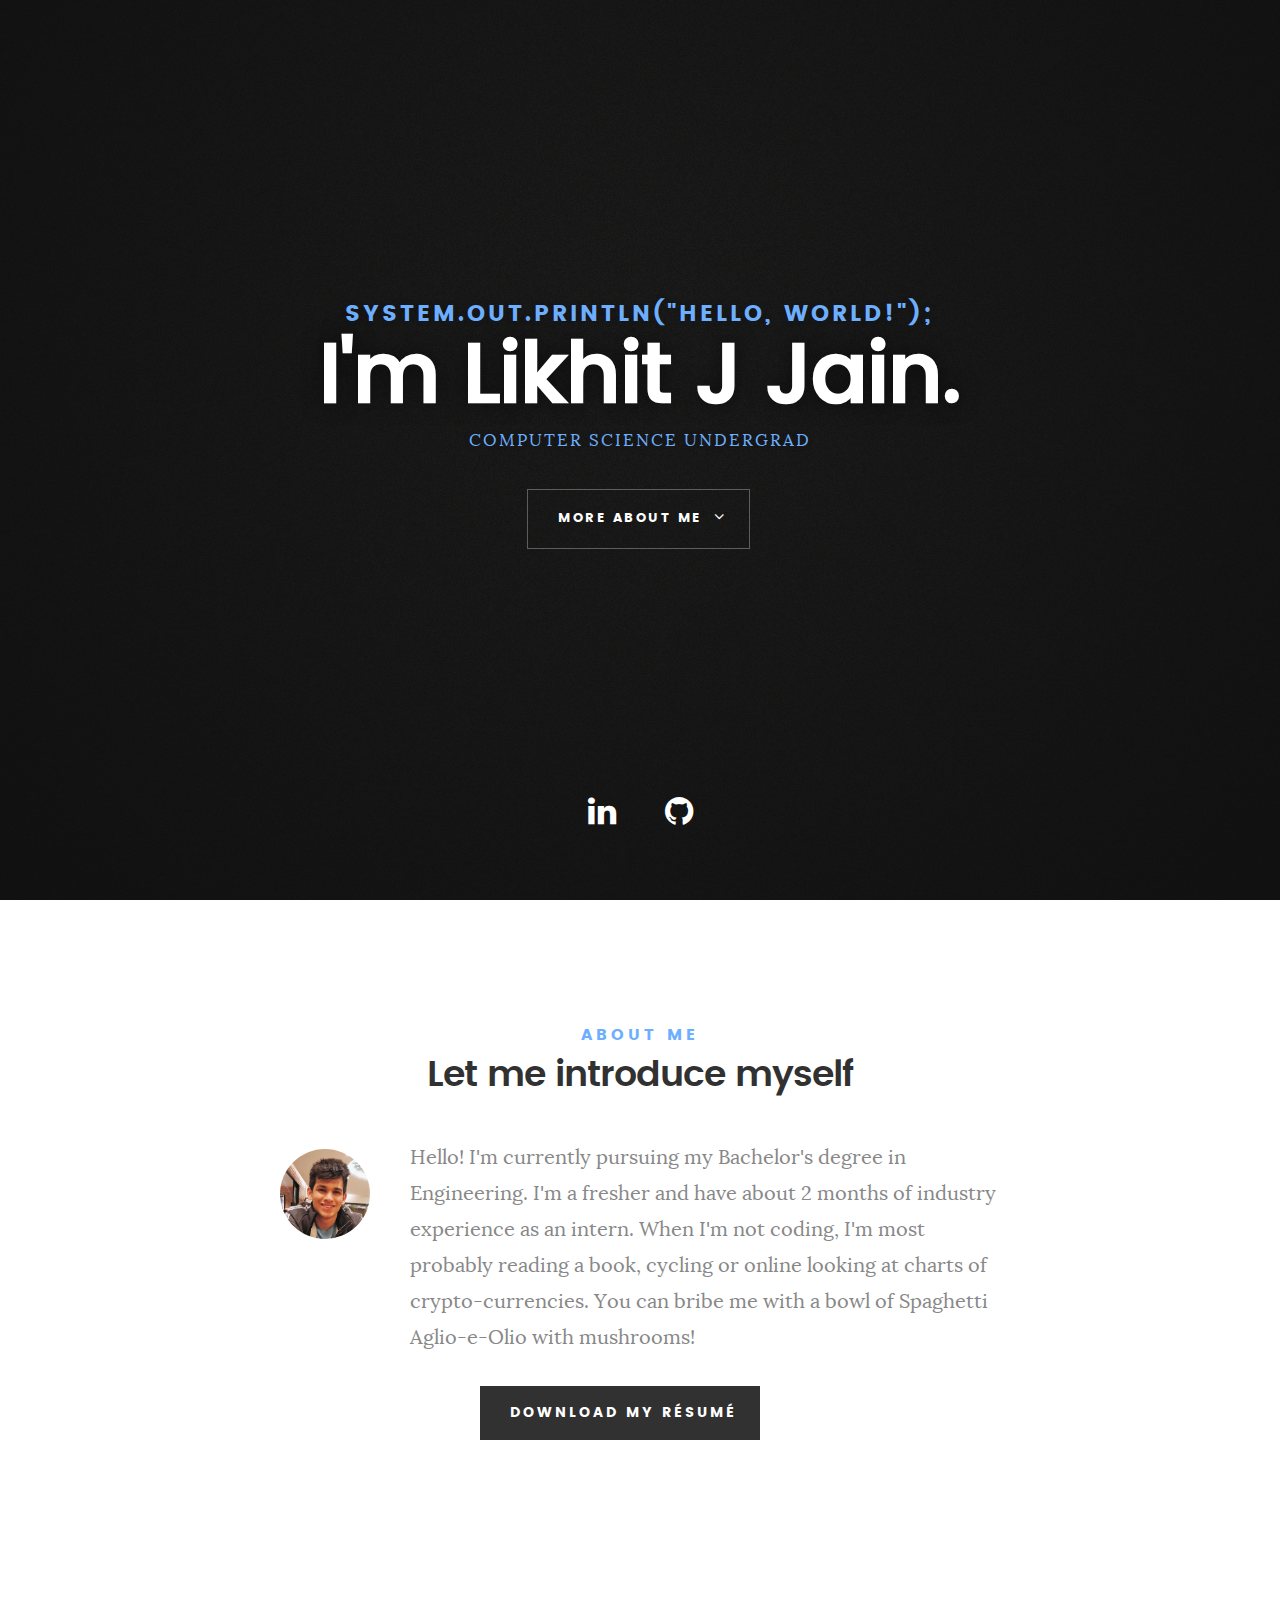
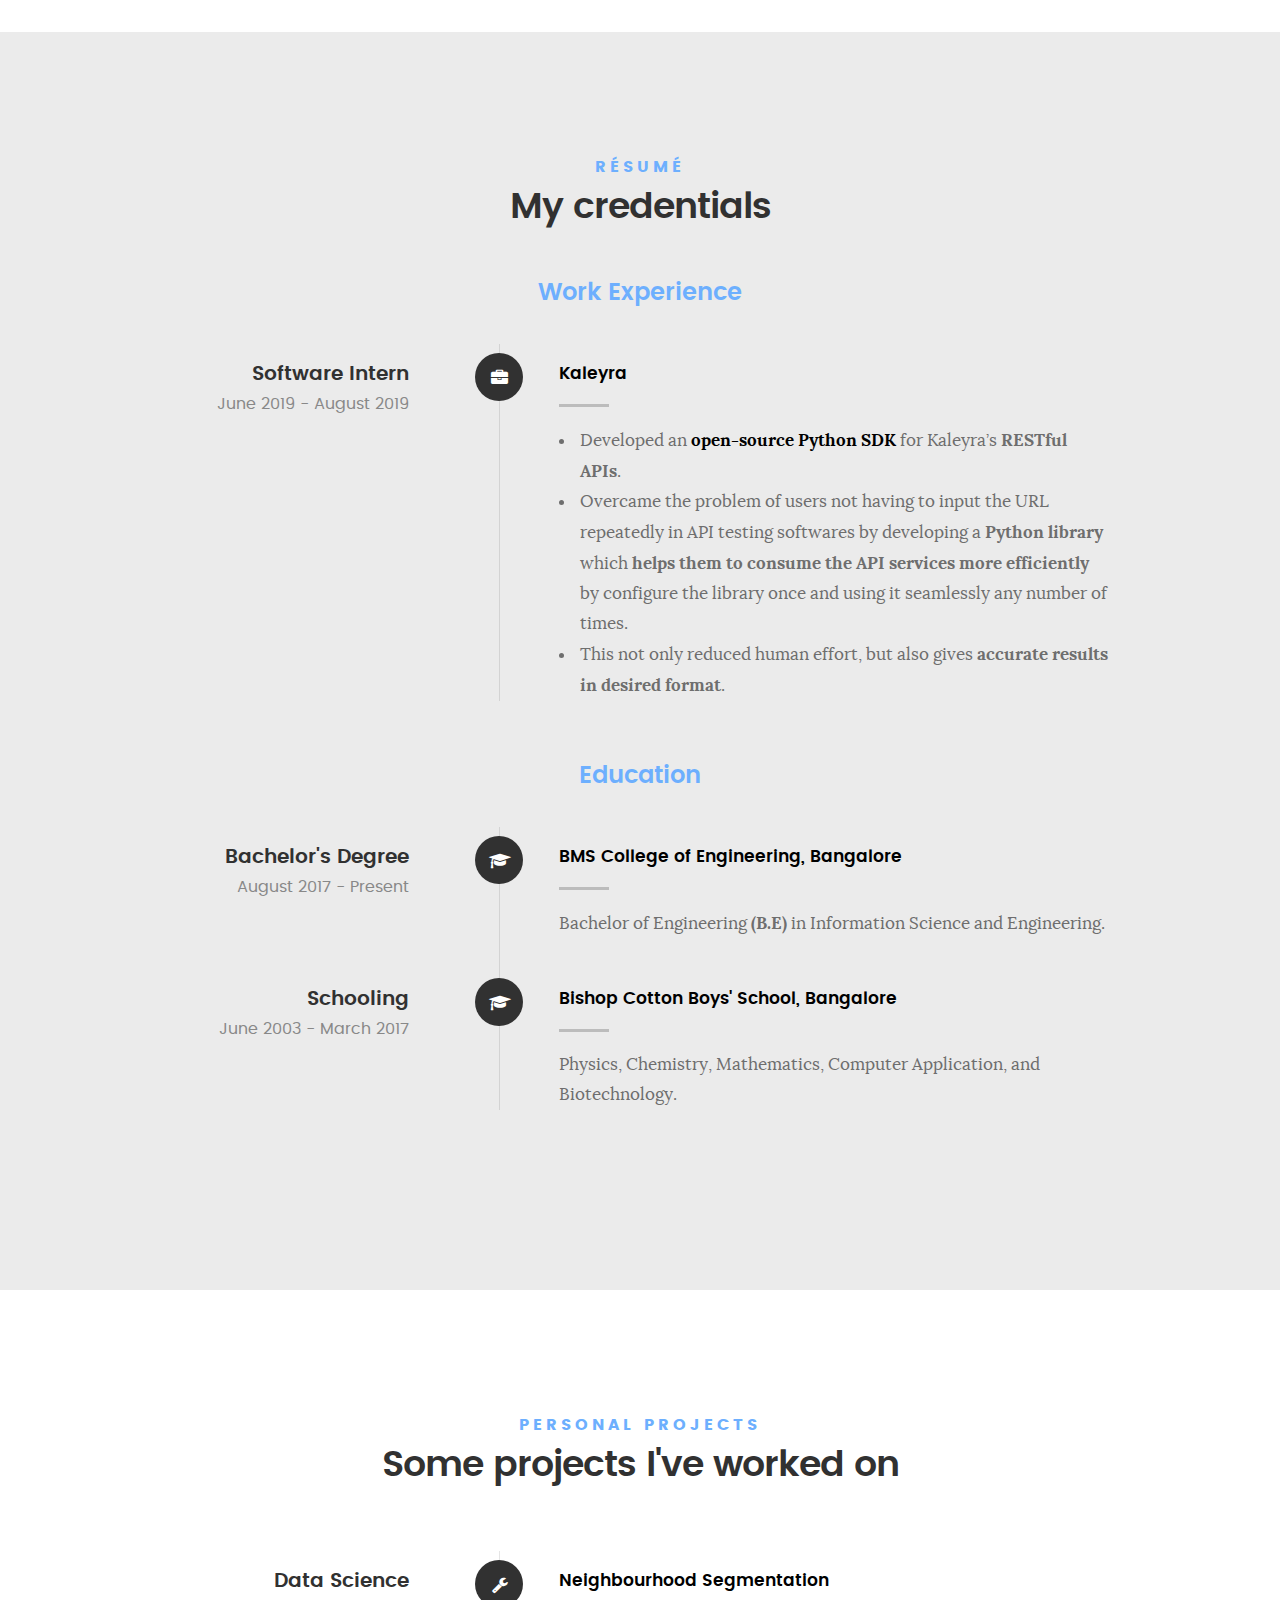
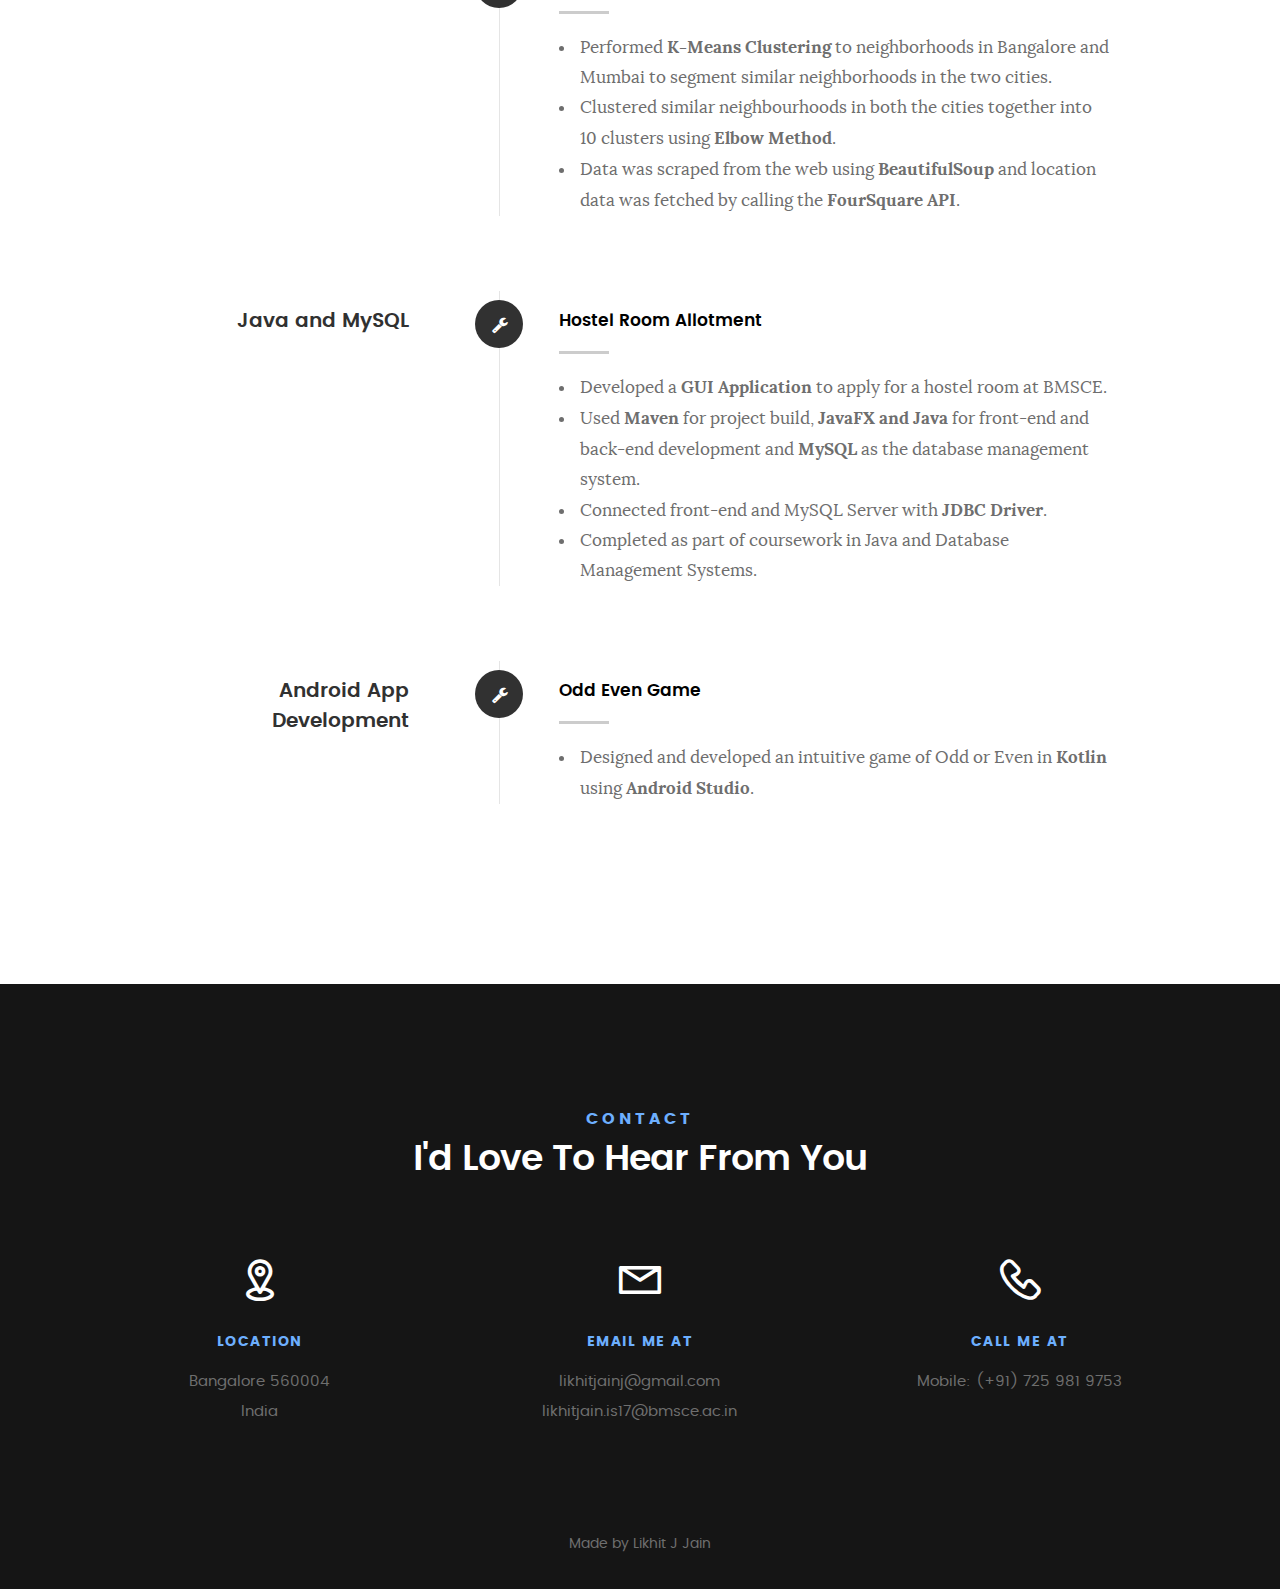
==== commit f85c264d: "Updated info" ====
--- a/index.html
+++ b/index.html
@@ -52,12 +52,12 @@
    			<div class="intro-info">
    				<img src="images/profile-pic.png" alt="Profile Picture">
 <!--				TODO: About me description-->
-   				<p class="lead">Hello! I'm currently pursuing my Bachelor's degree in Engineering. I'm a fresher and have about 2 months of industry experience as an intern. When I'm not coding, I'm most probably reading a book, cycling or online looking at pandas doing stupid things. You can bribe me with a bowl of Spaghetti Aglio-e-Olio with mushrooms and sundried tomatoes!</p>
+   				<p class="lead">Hello! I'm currently pursuing my Bachelor's degree in Engineering. I'm a fresher and have about 2 months of industry experience as an intern. When I'm not coding, I'm most probably reading a book, cycling or online looking at charts of crypto-currencies. You can bribe me with a bowl of Spaghetti Aglio-e-Olio with mushrooms!</p>
    			</div>
    		</div>
 		<div class="row button-section">
 			<div class="col-twelve">
-				<a href="documents/Likhits_Resume_Online.pdf" title="Download my Résumé" class="button button-primary" download="LikhitJain_Resume">Download my Résumé </a>
+				<a href="documents/LikhitJain_Resume.pdf" title="Download my Résumé" class="button button-primary" download="LikhitJain_Resume">Download my Résumé </a>
 			</div>
 		</div>
    	</div>
@@ -186,6 +186,7 @@
 							<ul>
 								<li> Developed a <b>GUI Application</b> to apply for a hostel room at BMSCE.
 								<li> Used <b>Maven</b> for project build, <b>JavaFX and Java</b> for front-end and back-end development and <b>MySQL</b> as the database management system. </li>
+								<li> Connected front-end and MySQL Server with <b>JDBC Driver</b>.</li>
 								<li> Completed as part of coursework in Java and Database Management Systems.</li>
 							</ul>
 						</div>
